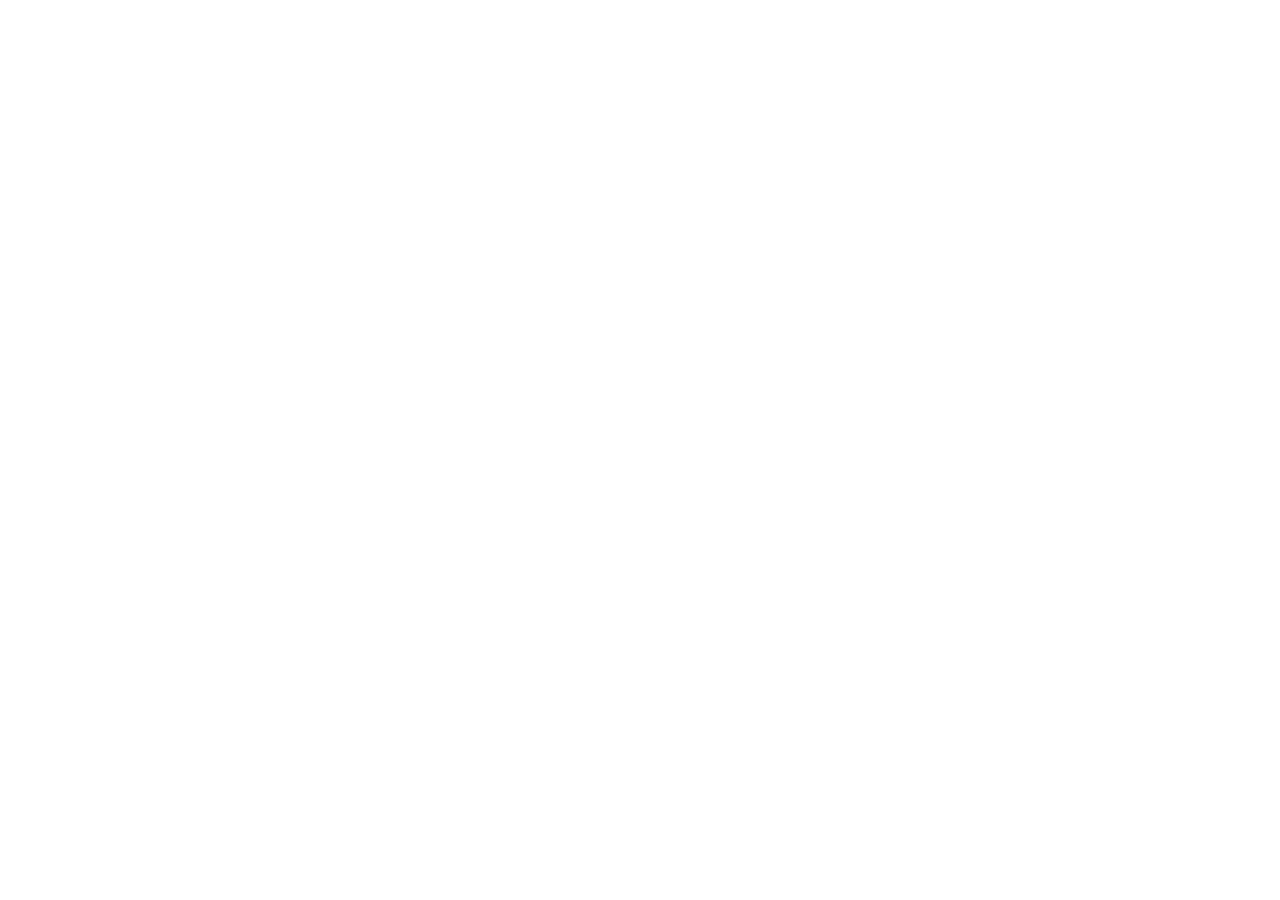
==== admin.html @ 7dd85228 "Publish protected Ain Seen review dashboard" ====
<!doctype html><html lang="ar" dir="rtl"><head><meta charset="UTF-8"/><meta name="viewport" content="width=device-width,initial-scale=1.0,viewport-fit=cover"/><title>عين سين — بوابة الأسئلة</title>  <script type="module" crossorigin src="./assets/admin-Bm-xWax5.js"></script>
  <link rel="modulepreload" crossorigin href="./assets/style-B0B3atJe.js">
  <link rel="stylesheet" crossorigin href="./assets/style-B7kh5xdA.css">
</head><body><div id="root"></div></body></html>
---- assets/style-B7kh5xdA.css ----
Y��x-���jם��i��+��j[h��ܢ���mx�:-jZ.����)޳Tf��B�f6W�f��B�f֖Ǔ�6�&�f��B�7G��S���&�öf��B�F�7���7v�f��B�vV�v�C�C�7&3�W&��6�&��&&�2�C���&���D�Uet���v�fc"�f�&�B�'v�fc""��W&��6�&��&&�2�C���&���4�w��t��v�fb�f�&�B�'v�fb"��f��B�f6W�f��B�f֖Ǔ�6�&�f��B�7G��S���&�öf��B�F�7���7v�f��B�vV�v�C�c�7&3�W&��6�&��&&�2�c���&���&�'gfW��v�fc"�f�&�B�'v�fc""��W&��6�&��&&�2�c���&���#4T���2�v�fb�f�&�B�'v�fb"��f��B�f6W�f��B�f֖Ǔ�6�&�f��B�7G��S���&�öf��B�F�7���7v�f��B�vV�v�C���7&3�W&��6�&��&&�2Ӄ���&���se#dr�v�fc"�f�&�B�'v�fc""��W&��6�&��&&�2Ӄ���&���5eEt���v�fb�f�&�B�'v�fb"�ӧ&��G�6���"�66�V�S�Ɩv�C�f��B�f֖Ǔ�F�v��6�&��7�7FV��V��6�2�6W&�c�6���#�3s##3��&6�w&�V�C�6fcfV#�f��B�7��F�W6�3����Wҧ�&���6����s�&�&FW"�&���&�G���&v���'WGF��Ɩ�WG�f��C���W&�G�'WGF��7W'6�#����FW#�&�&FW#�'�6�ƖB3s##3��&�&FW"�&F�W3�'��FF��s�'�#��&6�w&�V�C�6ffc�6���#���W&�C�&���6�F�s�7�G�3s##3��G&�6�F���G&�6f�&��W2�&���6�F�r�W7�'WGF�㦆�fW#�V�&�VG�G&�6f�&ӧG&�6�FR�����'���'WGF��7F�fS�V�&�VG�&���6�F�s��G&�6f�&ӧG&�6�FR�'��'���'WGF��F�6&�VG��6�G���CS�7W'6�#�FVfV�C�&���6�F�s����W�'WGF��f�7W2�f�6�&�RƖ�WC�f�7W2�f�6�&�W��WFƖ�S�7�6�ƖB3#CVfS���WFƖ�R��fg6WC�G�ֆVFW'����v�GF��CC���&v��WF�FF��s���BS�F�7���f�W���W7F�g��6��FV�C�76R�&WGvVV�Ɩv�֗FV�3�6V�FW#�&�&FW"�&�GF�ӣ'�6�ƖB3s##3�ֆVFW"��w�v�GF��c���g�F�7���f�W��Ɩv�֗FV�3�6V�FW#�v�W��������v�GF��CC���&v��WF�FF��s�3'�BWփ�f��B�6��S�6���3��Ggr�S����Ɩ�RֆV�v�C��C��&v��g�փ'�Ɩ�RֆV�v�C��w��Ɩ�RֆV�v�C���V׶f��B�7G��S���&�ö6���#�3#CVfS�����Ƕ&�&FW#��W�6�ƖB3s##3��&�&FW"�&F�W3�3��FF��s�w�G��f��B�6��S�7��&6�w&�V�C�6fffFcw��6WGW�F�7���w&�C�w&�B�FV��FR�6��V��3��Vg"g#�v�c��Ɩv�֗FV�3�6V�FW'��W&�֖6��v�GF��##����VǶ&�&FW#�'�6�ƖB3s##3��&�&FW"�&F�W3�#'��FF��s�3'��&6�w&�V�C�6fffFc��&���6�F�s�w���3s##3���&VǶF�7���&��6���&v��g��f��B�vV�v�C�s֖�WG�F�7���&��6��v�GF��S�FF��s�'��&�&FW#�'�6�ƖB3s##3��&�&FW"�&F�W3����&v���F�����&6�w&�V�C�6fcfV'��W��G�FF��s�'��&6�w&�V�C�6c�Ff�&�&FW#�'�F6�VB3s##3��&�&FW"�&F�W3�'�֖�WE�G�S�f��U׶f��B�6��S�'���&��'��&6�w&�V�C�6cf6cSs�f��B�vV�v�C����&v������������FR�6��Ƕf��B�6��S�7��Ɩ�RֆV�v�C��s�6���#�3FSS�f'��W'&�'�6���#�6�#3��66�&W7�F�7���w&�C�w&�B�FV��FR�6��V��3�g"g#�v�#G���66�&W�&�&FW#�'�6�ƖB3s##3��&�&FW"�&F�W3����FF��s�#�#���F�7���w&�C�w&�B�FV��FR�6��V��3�g"WF�&���6�F�s�G�W�3s##3���66�&R7G&��w�f��B�6��S�C��w&�B�&�s�7�#���F���66�&R֖��72V6R��WG��66�&R6��Ƕw&�B�6��V����&VG�&6�w&�V�C�6ffSF7��&�VW�&6�w&�V�C�6F6Svfg��66�&R�7W'&V�G��WFƖ�S�7�6�ƖB6S�&SC3��WFƖ�R��fg6WC�W���F���&'�F�7���f�W���W7F�g��6��FV�C�76R�&WGvVV�Ɩv�֗FV�3�6V�FW#�v�'���&v��3���&�&G�F�7���w&�C�w&�B�FV��FR�6��V��3�&WVB�b�g"��v�����6FVv�'��&6�w&�V�C�6ffc�&�&FW#�'�6�ƖB3s##3��&�&FW"�&F�W3�G���fW&f��s���FFV�&���6�F�s�G�W�3s##3��FF��r�&�GF�ӣ'���6FVv�'��7�f��B�6��S�g���V�v�C����&v���FF��s�G��F�7���f�W��f�W��F�&V7F���6��V��v����&6�w&�V�C�6c�Ff�&�&FW"�&�GF�ӣ'�6�ƖB3s##3���6FVv�'��27�f��B�6��S�'���6�G���g��F��B��7�&6�w&�V�C�6F6Svfg��F��B�"�7�&6�w&�V�C�6ffSF7��F��B�2�7�&6�w&�V�C�6C�V6F7��6FVv�'�'WGF��F�7���&��6��v�GF��6�2�R�#G����&v��'�WF��f��B�6��S�#G��f��B�vV�v�C���&���6�F�s�'�7�3s##3���VW7F������v�GF�����&v��WF�FW�B�Ɩv�6V�FW'��VW7F����F��F�7���f�W���W7F�g��6��FV�C�76R�&WGvVV���VW7F����'�f��B�6��S�6���#'��7gr�3G����&v��#��WF���&W&W�FF��s�3W����F���7�F�7���w&�C�w&�B�FV��FR�6��V��3�g"g#�v�����&v��#W����F���2'WGF��֖�ֆV�v�C�sW��F�7���f�W��Ɩv�֗FV�3�6V�FW#�FW�B�Ɩv�&�v�C�v�W��f��B�vV�v�C�s���F���27�&�&FW#��6�ƖC�&�&FW"�&F�W3�w��FF��s�W����&6�w&�V�C�6fcfV'���F���2�6V�V7FVG�&6�w&�V�C�6c�Ff��WFƖ�S�'�6�ƖB3s##3����F���2�6�'&V7G��6�G���&6�w&�V�C�63VV&6G��F��W"7G&��w�f��B�6��S�C���G&6���V�v�C�W�����v�GF��c���&v�㣇�WF�&6�w&�V�C�6SVSvV�&�&FW#�'�6�ƖB3s##3��&�&FW"�&F�W3�#���fW&f��s���FFV�F�&V7F����G'��G&6����V�v�C�S�F�7���&��6��&6�w&�V�C�3#CVfS���W&vV�B�G&6���&6�w&�V�C�6VcSCW��W&vV�B7G&��w���F���V�6R�cW2��f��FW��G&�7�F�7���w&�C�w&�B�FV��FR�6��V��3�g"g#�v�#���&v���F��#W���G&��&�&FW#�'�6�ƖC�&�&FW"�&F�W3�G��FF��s�W���G&�'�F�7���&��6���G&�'WGF��FF��s�����&v�㣇�W��f��B�6��S�7���7FV���&W6��WF���FF��s����&6�w&�V�C�6cvSV��&�&FW"�&F�W3�W���&v���F��#'���'W��W'�f��B�6��S�#��f��B�vV�v�C�s��&v����֖��v�GF������f��6��FW�B�Ɩv�6V�FW#����v�GF���S���&v��WF���f����&�w�F�7���f�W���W7F�g��6��FV�C�76R�&WGvVV�FF��s�#G���&v��#��&�&FW#�'�6�ƖC�&�&FW"�&F�W3�'���VF�G��&v��3W��FF��s����&�&FW#��6�ƖC�&�&FW"�&F�W3�'��f��FW'�FW�B�Ɩv�6V�FW#�FF��s�#W��6���#�3ccs�S�f��B�6��S�7�����F����6�F���f��VC�F���&�v�C��&�GF�ӣ��VgC��&6�w&�V�C�6ffc��֖�FW���F�7���w&�C��6R֗FV�3�6V�FW#��fW&f��s���FFV����FW"�WfV�G3�������F�����w�v�GF��֖�cWgr�SS����6�G�����F�����v��V�FW""�2&�F�����F����GW&���w���F�����v��GW&�"�G2&�F���GW&��F�F�W��6�F���'6��WFS�FF��s�3�s��&�&FW#�7�6�ƖC�&�&FW"�&F�W3�#����F���FV��V�FW""�G2&�F��FW�B�Ɩv�6V�FW'��W�g&�W2��v��V�FW'�W�G&�6f�&ӧG&�6�FR�#gr�&�FFR�VFVr��3RW�G&�6f�&ӧG&�6�FR��&�FFR��FFVr�66�R�㒗�C�W�G&�6f�&ӧ&�FFR�6FVr�66�R���cW�G&�6f�&ӧ&�FFR��66�R��R��F��G&�6f�&ӧ66�R�����6�G�����W�g&�W2��v��GW&�W�G&�6f�&ӧG&�6�FR�#gr��3W�G&�6f�&ӧG&�6�FR��&�FFR��6FVr��CRW�G&�6f�&ӧ66�R��R�&�FFR�6FVr��c"R�F��G&�6f�&ӧ66�R����6�G���f�6�&�ƗG����FFV����W�g&�W2FV��V�FW'�R�cW��6�G���G&�6f�&ӧG&�6�FU��#W���sRRÓRW��6�G���G&�6f�&ӧG&�6�FU����F���6�G�����W�g&�W2V�6W�SW��6�G���CW���W�g&�W266�&R֖�W�G&�6f�&ӧ66�R��R��F��G&�6f�&ӧ66�R�����VF�����v�GF��S����&�&G�w&�B�FV��FR�6��V��3�&WVB�B�g"���6WGW�v�#W����VF�����v�GF��cS����VFW'�FF��s�'�ֆVFW"��w�v�GF�����b���ǶF�7������W����FF��s�#'�g���6WGW�w&�B�FV��FR�6��V��3�g'��W&��FW�B�Ɩv�6V�FW'��W&�֖6��v�GF��3����VǷFF��s�#���&�&G�w&�B�FV��FR�6��V��3�&WVB�"�g"��v�g���66�&W7�v�G���66�&W�FF��s�7��w&�B�FV��FR�6��V��3�g'��66�&R7G&��w�w&�B�&�s�WF���F���&'�f�W��w&�w&��F���&"'��&FW#���v�GF��W���F���2��G&�7�w&�B�FV��FR�6��V��3�g'��VW7F����F��v������Ƕf��B�6��S����f����&�w�v�'��FF��s�g����VF��&VfW'2�&VGV6VB���F���&VGV6R���£�&Vf�&R£�gFW'���F����GW&F�����2���'F�C�G&�6�F������R���'F�G����F���F�7������W���6���#���W&�C�FW�B�V�FW&Ɩ�R��fg6WC�W��6V�V7B�FW�F&V�f��C���W&�C�F�7���&��6��v�GF��S�FF��s�'��&�&FW#�'�6�ƖB3s##3��&�&FW"�&F�W3����&v���F�����&6�w&�V�C�6fcfV'�FW�F&V�֖�ֆV�v�C���&W6��S�fW'F�6�����Ɩ�W�&6�w&�V�C�6C�V6F7���ffƖ�W�&6�w&�V�C�6ffSF7��6�&��w��&v��#W��&���6�F�s�7�G�3s##3���6�&��s�F�g��&v���F��#���6�&��r'WGF���&v�㣇���f��FW'7�F�7���w&�C�w&�B�FV��FR�6��V��3�&g"g"g#�v�g��Ɩv�֗FV�3�6V�FW'��VF�F�'��&v��#W��FF��s�#G��&6�w&�V�C�6S�VFf�&�&FW#�'�6�ƖC�&�&FW"�&F�W3�����VW7F����Ɨ7G�F�7���w&�C�w&�B�FV��FR�6��V��3�g"g#�v�#���&v��#W���&��&�w�&�&FW#�'�6�ƖC�&�&FW"�&F�W3�g��FF��s�#'��&6�w&�V�C�6ffg��&��&�r'WGF���&v�㣇���&��&�r�7�Ɩ�RֆV�v�C����VF�����v�GF��cS����VW7F����Ɨ7B��f��FW'7�w&�B�FV��FR�6��V��3�g'��g�f��B�6��S�7����&����6�FW�FW�B�Ɩv�6V�FW#�&�&FW#�'�6�ƖB3s##3��&�&FW"�&F�W3����&6�w&�V�C�6c�Ff�FF��s�#W���&v��#W���&����6�FR7G&��w�F�7���&��6��f��B�6��S�6���3'��Wgr�SW����WGFW"�76��s��VVӷFF��s����6���#�3s##3�����&'���V�&W'7��&v��#W����V�&W"�&�w�F�7���f�W��Ɩv�֗FV�3�6V�FW#��W7F�g��6��FV�C�76R�&WGvVV�v����&�&FW#�'�6�ƖB3s##3��&�&FW"�&F�W3�G��FF��s�g���&v��'����V�&W"�&�r6��ǶF�7���&��6����V�&W"�&�r'WGF���&v��W��FF��s���G�����v����F��w�f��B�6��S�#g��f��B�vV�v�C���6���#�3s##3�����F�����w���F����GW&F���2�'7����F����GW&���r��GW&��F�F�W���F����GW&F���2�7��&W��֖�G&��F�7���&��6���&v��#��f��B�6��S�'��&���6�F�s����W��f��&6����v��f��B�6��S�c�����F�����B��&VG���GW&��F�F�W�F�7������W��VF�����v�GF��cS�����V�&W"�&�w�f�W��F�&V7F���6��V��Ɩv�֗FV�3�7G&WF6����VF��&VfW'2�&VGV6VB���F���&VGV6R�����F���F�7���w&�B���'F�G����F�����w���F������R���'F�C�G&�6f�&Ӧ���R���'F�C��6�G�����'F�G����F����GW&��&VG���w�F�7������W��GW&��F�F�W���F������R���'F�C��6�G�����'F�C�G&�6f�&Ӧ���R���'F�G���&����'�F�7���&��6��v�GF��֖�#c��cWgr���&v��'�WF���&����"7fw�v�GF��S��V�v�C�WF�F�7���&��6��&�&FW"�&F�W3�'���&���֖�f�FW��&v��g���&���֖�f�FR7V��'��7W'6�#����FW#�f��B�vV�v�C�s�������VǶ���v�GF��Sc���&v��C�WF��������V�f�&׶F�7���w&�C�v�G���&v��#'�ӧ&��G���vR�wWGFW#�6���'��7gr�C����vV&��B�FW�B�6��R�F�W7C�S�FW�B�6��R�F�W7C�W�&�G��7&��G�֖�ֆV�v�C�7f�ֆVFW"�����f��FW'�FF��r��VgC�6�2�f"���vR�wWGFW"��V�b�6fR�&V֖�6WB��VgB�����FF��r�&�v�C�6�2�f"���vR�wWGFW"��V�b�6fR�&V֖�6WB�&�v�B����ֆVFW'�FF��r�F�����'��V�b�6fR�&V֖�6WB�F������v�'�����FF��r�&�GF�Ӧ6�2�#���V�b�6fR�&V֖�6WB�&�GF�������f��FW'�FF��r�&�GF�Ӧ6�2�#��V�b�6fR�&V֖�6WB�&�GF������ֆVFW#��������6WGW���66�&W3���&�&C����F���3���G&�3����V�&W"�&�s⧶֖��v�GF���'WGF��Ɩ�WB�6V�V7B�FW�F&V�֖�ֆV�v�C�CG�����v�GF��W�'WGF��ƃƃ"ƃ2��"�7G&��r�7V��'����fW&f��r�w&��v�W&W֖�WB�6V�V7B�FW�F&V�f��B�6��S�g�֖�r�7fw����v�GF��W��b��F���&"��VW7F����F��f�W��w&�w&��F���&'��&v���&��6������F���&#⧶���v�GF��W��66�&W2���F���2��G&�7�w&�B�FV��FR�6��V��3�&WVB�"�֖�����g"����66�&R"��66�&R7�֖��v�GF����fW&f��r�w&��v�W&W��66�&R7G&��w�f��B�6��S�6���#g��Ggr�C�����F���2'WGF��֖��v�GF����fW&f��r�w&��v�W&W���F���27�f�W��6�&�泣��6FVv�'��7��V�v�C�WF�֖�ֆV�v�C����6FVv�'�'WGF��FF��r֖�Ɩ�S����֖�ֆV�v�C�CG���'W��W'�֖��v�GF������v�GF��6�2�R�#���֖�ֆV�v�C�S'���&����6�FW�FF��s�6���'��7gr�#W����&����6�FR7G&��w�f��B�6��S�6���#G��Wgr�SW���FF��s�'���WGFW"�76��s���V���&����'�v�GF��֖�#c��R��������VǷv�GF��6�2�R�"�f"���vR�wWGFW"�����V�&W"�&�w�f�W��w&�w&���V�&W"�&�s�F�c��7B�6���G�F�7���f�W��f�W��w&�w&�v������V�&W"�&�r'WGF���&v���f�W��3�����F�����w���ֆV�v�C�s7f��v�GF��WF����v�GF��֖�cWgr�SS����&�V7B�f�C�6��F����GW&��F�F�W����v�GF���gs�FF��s�g�6���g��Wgr�s����VF�����v�GF�������6WGW�w&�B�FV��FR�6��V��3�g#�v�#G���W&��FW�B�Ɩv�6V�FW'��W&�֖6��v�GF��3����VǷFF��s�6���G��7gr�#G����66�&W7�v�'���66�&W�FF��s�'���VW7F����'�f��B�6��S�6���#��7gr�#�����&v���&��6��g����F���7�v�'���&v���&��6��g����F���2'WGF��֖�ֆV�v�C�c��FF��s�'��v����&W&W�FF��r�&��6��'���G&�7�v�'���G&��FF��s�����7vW"�7V&֗G��6�F���7F�6���&�GF�Ӧ6�2���V�b�6fR�&V֖�6WB�&�GF��������֖�FW��S�&�&FW"�v�GF��7����VF��֖��v�GF��C����B����v�GF�������&�&G�w&�B�FV��FR�6��V��3�&WVB�B�֖�����g"���v�'���6FVv�'��7�֖�ֆV�v�C����f��B�6��S�G��FF��s����6FVv�'�'WGF��f��B�6��S�#��v�GF��6�2�R�g����&v���F�����66�&W�w&�B�FV��FR�6��V��3�֖�����g"�WF�Ɩv�֗FV�3�6V�FW'��66�&R7G&��w�w&�B�&�s�7�'���F���2��G&�7�w&�B�FV��FR�6��V��3�&WVB�"�֖�����g"�����VF�����v�GF��Cs�����&�&G�w&�B�FV��FR�6��V��3�&WVB�"�֖�����g"�����F���2��G&�7�w&�B�FV��FR�6��V��3�֖�����g"���66�&W7�w&�B�FV��FR�6��V��3�&WVB�"�֖�����g"����66�&W�w&�B�FV��FR�6��V��3�֖�����g"���66�&R7G&��w�w&�B�&�s�WF���&��'���&v��֖�Ɩ�S���&����6�FR7G&��w��WGFW"�76��s��FV����VF���&�V�FF�����G66R��B���ֆV�v�C�c����VFW'�FF��r�&��6��g�ֆVFW"��w�v�GF�����g�v����f��B�6��S�7���b���ǶF�7������W����FF��r�F��'���6WGW�w&�B�FV��FR�6��V��3�֖������g"�֖������&g"��v�#��Ɩv�֗FV�3�7F'G��W&���f��B�6��S�6���#g��Ggr�3g����W&�֖6��v�GF�����W&��f��B�6��S�G����VǷFF��s�G��&�&FW"�&F�W3�g��&���6�F�s�G�W�3s##3���F���&'��&v���&��6����v�����F���&"'�v�GF��WF��&FW#���F���&"'WGF��FF��s���'���66�&W7�v����66�&W�FF��s���'��w&�B�FV��FR�6��V��3�֖�����g"�WF���66�&R7G&��w�f��B�6��S�#���w&�B�&�s�7�'��66�&R6��Ƕf��B�6��S����VW7F����'��&v���&��6��'��f��B�6��S�6���#��"�ggr�#g���Ɩ�RֆV�v�C��cW��VW7F����F��v�g���F��W"7G&��w�f��B�6��S�#����G&6���V�v�C�'���&v���&��6��W����F���7�w&�B�FV��FR�6��V��3�&WVB�"�֖�����g"���v����&v���&��6��'����F���2'WGF��֖�ֆV�v�C�S'��FF��s����G&�7�w&�B�FV��FR�6��V��3�&WVB�"�֖�����g"����&v���F��g���6FVv�'��7�֖�ֆV�v�C�sg��FF��s����f��B�6��S�7��v�G���6FVv�'�'WGF���&v���F�����FF��r�&��6��g��f��B�6��S�#���&����'�v�GF��֖����R���7FV���&W6��WF����&v���F��'��FF��s�'���&W&W�FF��r�&��6��g���&��'���&v���&��6�����'W��W'��&v��g��FF��s��g��f��B�6��S������VF���&�V�FF�����G66R��B�֖��v�GF������B���ֆV�v�C�c����&�&G�w&�B�FV��FR�6��V��3�&WVB�b�֖�����g"���v�'����VF����&����F��f�Ww�'B�6Vv�V�G3�"���6WGW��66�&W2���F���2��G&�2��VW7F����Ɨ7G�w&�B�FV��FR�6��V��3�&WVB�"�֖�����g"���6��V���v����#��6�2�V�b�f�Ww�'B�6Vv�V�B��VgB����V�b�f�Ww�'B�6Vv�V�B�&�v�B����3'������6WGW��6FVv�'���6�W'�w&�B�6��V������6FVv�'���6�W'��&v���&��6��&V���6FVv�'���6�W"�'��&v���&��6���W&V���6FVv�'��6���6W7�F�7���w&�C�w&�B�FV��FR�6��V��3�&WVB�R�֖�����g"���v��W&V���6FVv�'��6���6W��6�F���&V�F�fS�F�7���f�W��f�W��F�&V7F���6��V��Ɩv�֗FV�3�6V�FW#��W7F�g��6��FV�C�6V�FW#�v��G&VӶ֖��v�GF���FF��s��&VӶf��C���W&�C�&6�w&�V�C�f"���W"�6fffFcr���6FVv�'��6���6R��w��&�V7B�f�C�6��F��v�GF��6���cW�Çgr�����V�v�C�6���cW�Çgr�����6FVv�'��6���6R7��fW&f��r�w&��v�W&S�f��B�6��S��W&VӶf��B�vV�v�C����6FVv�'��6���6R'��6�F���'6��WFS�F���3W&VӶ��6WB֖�Ɩ�R�V�C��W&V���6FVv�'��6���6R�6��6V�&6�w&�V�C�6C�cVSs��WFƖ�S�7�6�ƖB3s#c6C��WFƖ�R��fg6WC����6FVv�'��6���6S�F�6&�VC���B��6��6V◶�6�G���G��6FVv�'��7�F�7���f�W��f�W��F�&V7F���6��V��Ɩv�֗FV�3�6V�FW#�v��W&V���6FVv�'��2��w�v�GF��6���SW��wgrÓ����V�v�C�6���SW��wgrÓ����&�V7B�f�C�6��F����6V�V7FVB�6FVv�&�W7�F�7���f�W��f�W��w&�w&�v�&V���6V�V7FVB�6FVv�&�W27�F�7���f�W��Ɩv�֗FV�3�6V�FW#�v��W&V���]���h��춻�q�^u����յ����酙ѕ�퍽�ѕ��舃�Z������ٽɥѕ̵�����m����t��յ����酙ѕ�퍽�ѕ��舃�ZЉ����ٽɥѕ̵����ɽ��푥�����陱��텱�����ѕ��镹�홱���Ʌ���Ʌ�흅���������ɝ������������������������퉽ɑ�ȵɅ���������퉅���ɽչ�荙������ٽɥѕ̵����ɽ�́�����홱���ĀĀ���������ٽɥѕ̵����ɽ�́����������а���ٽɥѕ̵����ɽ�́������͕����푥�����鉱����ݥ�Ѡ��������ɝ���ѽ���������ٽɥѕ̵����ɽ�́��ݥ�Ѡ��������ɝ�������䵝��������ݥ�Ѡ����������ɝ����������ѽ��ٕͅ���������ɝ����������������������퉽ɑ�������ͽ������ɔՕ�퉽ɑ�ȵɅ���������퉅���ɽչ�荙����ٕͅ��������յ�������ͽ������ѕ�푥�����陱��흅����������ѥ�䵍��ѕ������������ݕ��홱���Ʌ���Ʌ���ٕͅ��������յ����͵���퍽������������ٕͅ��ɽչ�����������������ɝ���������퉽ɑ�ȵɅ���������퉅���ɽչ�荙������ٕə��ܵ�Ʌ�酹�ݡ�ɕ�����ɕ����ѕ����퉽ɑ�������ͽ������呕��퉽�͡�������������������Ő����퉽ɑ�ȵɅ�������������ѕ������ɥ�퉅���ɽչ�荐Օ���퉽ɑ�ȵ�����������ͽ������呕������ѕ������ɥ�����������е���鍽ٕ��������������������Ѽ���������������������ѕ������ɥ����퍽���荙��퉅���ɽչ�荙���ɘ�ݥ�Ѡ������������������������������������������ѕ������ɥ�����ѽ�푥�����鹽�����Օ�ѥ������յ�����ѽ�퉽ɑ�������ͽ��������ݔ퍽���荑�Մ��퉅���ɽչ�荙����퉽�͡����鹽����͍�ɕ퉽ɑ�ȵɅ���������퉽�͡����鹽��퉽ɑ�������ͽ������Ք����͍�ɔ�ɕ�퉅���ɽչ�草�����퍽���荙����͍�ɔ���Օ퉅���ɽչ����Ս��퍽���荙����ѕ���͕���푥�����陱��홱���Ʌ���Ʌ�텱�����ѕ��镹�흅���������ɝ�����������ѕ���͕���������홱���ĀĀ�������ѕ���͕����͕����푥�����鉱����ݥ�Ѡ������������������퉅���ɽչ�荙��퍽������Ő����ѕ�������ȵ�ɕ٥���ݥ�Ѡ�����������������퉽ɑ�ȵɅ���������퉽ɑ�������ͽ�������Ő�������Օ�ѥ��������퉽ɑ�������ͽ�������ɐ�퉅���ɽչ�荙����퍽������Ő����������鍱����������ܰ�������Օ�ѥ�����Օ�ѥ���ѽ�흅������홱���Ʌ���Ʌ����Օ�ѥ�����Օ�ѥ���ѽ�������퉅���ɽչ�荘�����퍽���荙��퉽ɑ�������Օ�ѥ�����퍽������Ő��퉅���ɽչ�荙��퉽ɑ�������ͽ��������͐�퉽ɑ�ȵѽ������ͽ�����������퉽ɑ�ȵɅ�����������������鍱����������ܰ�����������������ĸ����Օ�ѥ����ݡ�ɔ��ѽ����Ȱ��ɕ��ɔ���Ʌ䤁���ѽ�鹽Р��ɥ����鹽Р�����Ȥ���Օ�ѥ������ѽ�鹽Р��ɥ����鹽Р�����ȥ퍽������Ő��퉅���ɽչ�荙��퉽ɑ�������ͽ�������������Օ�ѥ����ݡ�ɔ��ѽ����Ȱ��ɕ��ɔ���Ʌ䤁���ѽ�鹽Р��ɥ����鹽Р�����Ȥ鑥ͅ�������Օ�ѥ������ѽ�鹽Р��ɥ����鹽Р�����Ȥ鑥ͅ����퍽��������������������퉅���ɽչ�荘Řɘ�퉽ɑ�ȵ�����荐Ր呙���Օ�ѥ������ѥ��́���ѽ�퉽ɑ�������ͽ������呙��퉅���ɽչ�荙��퍽������Ő��퉽�͡����鹽��퉽ɑ�ȵɅ������������Օ�ѥ������ѥ��́���ѽ�鹽Р鑥ͅ�����顽ٕ�퉽ɑ�ȵ�����荘�����퉅���ɽչ�荙��͔����Օ�ѥ������ѥ��́����퍽������Ő��퉽ɑ����퉅���ɽչ�荔ᕑ�����Օ�ѥ������ѥ��́���ѽ��͕���ѕ�퉽ɑ�ȵ�����荘�����퉅���ɽչ�荙��������ѱ��������Օ�ѥ������ѥ��́���ѽ�����ɕ������������퍽������шɌ퉽ɑ�ȵ���������ل퉅���ɽչ�荐�ɔ����Օ�ѥ������ѥ��́���ѽ�������ɕ������������퍽������ɈɈ퉽ɑ�ȵ�����荑�����퉅���ɽչ�荙��ɑ����Օ�ѥ����ѥ��ȁ��ɽ�����Օ�ѥ���mɽ���ѥ���u퍽������Ő�����Օ�ѥ�����Ʌ��퉽ɑ����퉅���ɽչ�荔��ѕ����Օ�ѥ�����Ʌ����퉅���ɽչ�荘�������Օ�ѥ�����ɝ��Ѐ��Ʌ����퉅���ɽչ�荕��������Օ�ѥ�����Ʌ�퉅���ɽչ�荙�����퍽������Ő��퉽ɑ�ȵ�����荔ŔՕ�����ɽ�퉽ɑ�ȵɅ����������������������퉅���ɽչ�荙���������ѕ�퉅���ɽչ����Ő��퍽���荙�����������ѽ������������������ѽ����������������ݥ�Ѡ�������ɕ��ͥ�����������ɽ�����������������퉅���ɽչ����ͥѥ����������ѕ�����ɼ����ѕ���ݥ�Ѡ��ܕ����ɼ����ѕ�Ё�홽�еͥ�����������������ݥ�Ѡ������������ȁ���흅�����홽�еͥ������������ȁ��؁���ѽ���������������ɕ��ͥ�����������ɽ�����������������������������������퉅���ɽչ����ͥѥ����Ԕ����ѽ�����ɼ����ѕ���ݥ�Ѡ�����������������퉅���ɽչ�荙���퉽ɑ�ȵɅ�������������ɼ����ѕ�Ѐ���ɼ�ݽɑ��ɭ푥�����鉱����ݥ�Ѡ���������ɼ����ѕ�Ё�홽�еͥ����������ɼ���ѥ��홽�еͥ��������������������������ɕ��ͥ�����������ѕ���������������������������ѕ���䵍�������ɥ��ѕ����є����յ���ɕ���Рȱ��������řȤ�흅�����������鉕��ɔ��酙ѕ�텹���ѥ��鹽��������х����Ʌ�ͥѥ��鹽��������х���͍ɽ�������٥����Ѽ������х������ѽ�顽ٕ�镹�������Ʌ�͙�ɴ鹽���������ȵ�Ʌ��푥�����陱��텱�����ѕ��鍕�ѕ�흅�����������Ȁ������ȵ�嵉���ݥ�Ѡ�����������������������е���鍽�х��������������ѥ��푥�����饹�������������ɝ������������������������퉽ɑ�������ͽ�������Ő��퉽ɑ�ȵɅ���������퉅���ɽչ�荙��퍽������Ő��홽�еͥ������홽�еݕ���������ѕ�е����Ʌѥ��鹽����ɕ��ͥ�������������е�����ɥ�����յ����ɥ��ɽ����ݥ�Ѡ鵥���������Д������ݥ�Ѡ�����ɝ����Ѽ�������������ĸ���ٕə��ܵ�Ʌ�酹�ݡ�ɕ������͠������Ʌѥ�����ͥѥ���ɕ��ѥٔ��ͽ��ѥ���ͽ��є��ٕə���顥��������ݥ�Ѡ���������ɝ����������Ѽ�������������������ѕ�е�����鍕�ѕ�퉽ɑ�ȵɅ���������퉅���ɽչ�荙����퉽ɑ�������ͽ������ɔ͐�������͠�����푥�����鉱����ݥ�Ѡ鵥��������Ԕ�������������������е���鍽�х�����ɝ�������Ѽ�����텹���ѥ��陥��͠�����������Ȁ���̀��́��ѡ��ݥ���ȵ���������ͥѥ���ɕ��ѥٔ���ɝ�������Ѽ���������������������������ݥ�Ѡ������퉅���ɽչ�荘�����퍽���荙��퉽ɑ�ȵɅ���������텹���ѥ���ݥ���ȵͱ������́��͔���Ё��ѡ������͠�͍�ɕ�����ݥ�Ѡ���������ɝ����Ѽ퉅���ɽչ�荙��퉽ɑ�ȵɅ���������퉽ɑ�������ͽ�������Ք���ٕə���顥����������͠�͍�ɕ푥�����陱������ѥ�䵍��ѕ������������ݕ��흅������������������������퍽������Ő��������͠�͍�ɔ������͠�͍�ɕ퉽ɑ�ȵѽ������ͽ��������������͠���ѥ���푥�����陱������ѥ�䵍��ѕ��鍕�ѕ�텱�����ѕ��鍕�ѕ�흅������홱���Ʌ���Ʌ����ɝ���ѽ������������͠���ѥ��́�퍽������Ő��홽�еݕ�����������������������������ѥ���ͥѥ��酉ͽ��є�ѽ����ɥ�����퉽�ѽ���������������ѕȵ�ٕ���鹽���赥��������ٕə���顥������������Ѥ�����ͥѥ��酉ͽ��є퉽�ѽ����ݥ�Ѡ�����������������퉅���ɽչ�荘���������������텹���ѥ��鍽����Ѥ�����Ѐ�́��͔���Ё������є텹���ѥ��������鍅����مȠ������������Ф������̥��������Ѥ���Ѡ�������͸�퉅���ɽչ����Ս����������Ѥ���Ѡ�������͸�ĥ퉅���ɽչ�荘݉�����������Ѥ���Ѡ�������Ѹ�퉅���ɽչ�荕�������������Ѥ���ɽ������������Ȕ촵��鍅�����������مȠ�������������त촵��鍅�������������مȠ��������������थ��������Ѥ���ɽ��ɥ����ɥ����Ȕ촵��鍅������������مȠ�������������त촵��鍅�������������مȠ��������������थ����Ʌ��́ݥ���ȵͱ��������Ʌ�͙�ɴ��Ʌ�ͱ�є�����������������ѽ��Ʌ�͙�ɴ��Ʌ�ͱ�є������������������Ʌ��́����͠��������������������������ѽ���������������Ʌ��́������Ѥ�����������Ʌ�͙�ɴ��Ʌ�ͱ�є����ɽхє���������������ԕ�����������ѽ��Ʌ�͙�ɴ��Ʌ�ͱ�є�مȠ���ऱمȠ���䤤�ɽхє���������������������������ɕ���̵ɕ�Ս�����ѥ���ɕ�Ս��칙���͠������Ʌѥ����������͠������Ʌѥ����鉕��ɔ������͠������Ʌѥ����酙ѕ�텹���ѥ��鹽��������х����������ѥ������ɼ�ɕ���텹���ѥ��饹�ɼ�͍ɕ����́��͔������Ё��Ѡ������х���������ѥ������ɼ�ɕ��䁥���ݥ�Ѡ鵥�����ܰ�����텹���ѥ��饹�ɼ��嵉����́�Չ�����饕Ƞ��Ȱİ��ذĤ���Ѡ������х������Ʌ��́���ɼ�͍ɕ�������ȕ�����������ѽ���������������Ʌ��́���ɼ��嵉�����������������Ʌ�͙�ɴ��Ʌ�ͱ�ѕd����ँ͍���������Ԕ����������������Ʌ�͙�ɴ��Ʌ�ͱ�ѕd����͍����ĥ�ѽ������������Ʌ�͙�ɴ�͍����ĸ�ԥ���������ɕ���̵ɕ�Ս�����ѥ���ɕ�Ս��칅����ѥ������ɼ�ɕ��䰹�����ѥ������ɼ�ɕ��䁥��텹���ѥ��鹽��������х�����ͽ��������ȵ�������푥�����陱��텱�����ѕ��鍕�ѕ�����ѥ�䵍��ѕ������������ݕ��흅���������ɝ��������������퍽������Ő����ͽ��������ȵ����������ɽ�������������������퉽ɑ�ȵɅ���������퉅���ɽչ�荙�����퍽���荅�������ͽ�����ѕ���䵝ɥ�푥������ɥ��ɥ��ѕ����є����յ���ɕ���С��Ѽ�����������������řȤ�흅���������ൡ��������٠��ٕə�����Ѽ�����������������������ͽ�����ѕ���䵍�����푥�����陱��홱�൑�ɕ�ѥ��鍽�յ����ͥѥ���ɕ��ѥٔ흅����ݥ�Ѡ�����������������ٕə���顥����퉽ɑ�������ͽ�����Ʌ����ɕ��퉽ɑ�ȵɅ���������퉅���ɽչ�荈呙��퉽�͡�������������������Ő������ͽ�����ѕ���䵍���������푥�����鉱����ݥ�Ѡ��������������Ѽ�����еɅѥ��ļ�������е���鍽ٕ���ͽ�����ѕ���䵍����������푥�����陱��텱�����ѕ��鍕�ѕ�����ѥ�䵍��ѕ��鍕�ѕ��ݥ�Ѡ���������������������������������퉅���ɽչ�荙���ɘ퍽���荙��홽�еͥ������홽�еݕ���������ѕ�е�����鍕�ѕ���ͽ�����ѕ���䵍����������ͥѥ��酉ͽ��є�ѽ��������������푥������ɥ���������ѕ��鍕�ѕ��ݥ�Ѡ�����������������퉽ɑ�ȵɅ��������퉅���ɽչ�荙��퍽������Ő����ͽ�����ѕ���䵍���������͕�퉽ɑ�ȵ�����������퉽�͡�������������������������ͽ�����ѕ���䵍���������͕������퉅���ɽչ���������ͽ�����ѕ���䵍�����鑥ͅ����鹽Р����͕���������������ͽ�����ѥ��푥�����饹�������������ɝ������������������������퉽ɑ�������ͽ�����������퉽ɑ�ȵɅ���������퉅���ɽչ�荘�����퍽���荙��홽�еͥ������홽�еݕ���������ѕ�е����Ʌѥ��鹽����ͽ��������ݥ�Ѡ鵥��������Д���������������٠���ɝ����������Ѽ�����퍽������Ő����ͽ�������푥�����饹�������������ɝ���������퍽������Ő��홽�еݕ����������ͽ�����ɑ��������鍱����������ܰ����퉽ɑ�������ͽ�������Ő�퉽ɑ�ȵɅ���������퉅���ɽչ�荙����퉽�͡�������������������Ő������ͽ���������푥�����饹���������������������������퉽ɑ�ȵɅ����������퉅���ɽչ�荙�����퍽���荅�����홽�еݕ����������ͽ�����ɐ������ɝ���������퍽������Ő��홽�еͥ�鍱����������ܰ������ͽ�����ɐ���������������ĸ�홽�еͥ��������ͽ�����ɐ���ɥ�������ɝ���ѽ��������ͽ����х��푥�����陱��텱�����ѕ��鍕�ѕ�����ѥ�䵍��ѕ������������ݕ��흅������홱���Ʌ���Ʌ�홽�еݕ����������ͽ����х�́��ɽ�������������������퉽ɑ�ȵɅ���������퉅���ɽչ�荙��퍽������Ő��홽�еͥ������푥ɕ�ѥ�����홽�еمɥ��е�յ�ɥ��х�ձ�ȵ�յ���ͽ����х�́��ɽ����ɝ���퉅���ɽչ�荙��ɑ�퍽���荄�Ɍ����ͽ����ɽ�ɕ����������������ɝ����������������ٕə���顥����퉽ɑ�ȵɅ���������퉅���ɽչ�荔Քᕑ��ͽ����ɽ�ɕ�́�푥�����鉱���������������퉅���ɽչ�荘�������ͽ�����ѕ�������ɝ����������������х��퍽���荅�����홽�еݕ����������ͽ�����ѕ��������퍽������������ͽ����Օ�ѥ����������鍱����������ܰ����퉽ɑ�������ͽ��������Ց�퉽ɑ�ȵѽ������ͽ�����������퉽ɑ�ȵɅ���������퉅���ɽչ�荙���������������ĸ����ͽ�����ѥ���푥������ɥ��ɥ��ѕ����є����յ���ɕ���Рȱ��������řȤ�흅��������ͽ�����ѥ��́���ѽ�푥�����陱��텱�����ѕ��鍕�ѕ�흅�����������������������������������퉽ɑ�������ͽ������呙��퉽ɑ�ȵɅ���������퉅���ɽչ�荙��퍽������Ő���ѕ�е������ɥ����������������ĸ���ͽ�����ѥ��́���ѽ������홱�����������푥������ɥ��ݥ�Ѡ�������������������������ѕ��鍕�ѕ�퉽ɑ�ȵɅ��������퉅���ɽչ�荔ᕑ����ͽ�����ѥ��́���ѽ�����ɕ��퉽ɑ�ȵ���������ل퉅���ɽչ�荐�ɔ�퍽������шɍ��ͽ�����ѥ��́���ѽ�������ɕ��퉽ɑ�ȵ�����荑�����퉅���ɽչ�荙��ɑ�퍽������Ɉɉ��ͽ�����ѥ���푥�����陱��텱�����ѕ��鍕�ѕ�����ѥ�䵍��ѕ��鍕�ѕ�홱���Ʌ���Ʌ�흅���������ɝ���ѽ��������ͽ�����ѥ�������ѽ�鹽Р��ɥ����퍽������Ő��퉅���ɽչ�荙��퉽ɑ�������ͽ������Őݔ���ͽ���ɥ���퍽��������͈홽�еݕ����������ͽ����ɽ��퍽���������홽�еݕ����������ͽ���ɕ�ձ��ѕ�е�����鍕�ѕ����ɝ���ѽ��������ͽ���ɕ�ձЀ�ͽ�����ѥ������ɝ���ѽ����������������ݥ�Ѡ�������ͽ�����ѥ��홽�еͥ��������������������������ͽ�����ѥ����ɥ��ѕ����є����յ���ř���ͽ����х��홽�еͥ����������՝���е��ѥ��푥�����饹�������������ɝ������������������������퉽ɑ�������ͽ�������Ő��퉽ɑ�ȵɅ���������퉅���ɽչ�荙����퍽������Ő��홽�еͥ������홽�еݕ���������ѕ�е����Ʌѥ��鹽�����՝���е��ص����푥�����饹���������������������������퉽ɑ�������ͽ�����������퉽ɑ�ȵɅ���������퉅���ɽչ�荙��ɔ�퍽���荄�����������х��홽�еݕ���������ѕ�е����Ʌѥ��鹽�����Օ�ѥ�����͡���ɐ���՝���ѥ�����������ݥ�Ѡ������������ɽم���ɽ�ɕ�����ɝ���������������������������퉽ɑ�ȵɅ���������퉅���ɽչ�荙��є�퍽������Ő�������ɽم���ɽ�ɕ�́����ɝ�������������ɽم���ɽ�ɕ�́�ɽ�ɕ���ݥ�Ѡ�����������������텍���е�����荘��������Օ�ѥ���х��푥�����陱��홱���Ʌ���Ʌ�흅��������ɝ������������Օ�ѥ���х�́���ѽ����ѥٕ퍽���荙��퉅���ɽչ�荘�����퉽ɑ�ȵ�����荘�����������Ʌѥ�����ɑ���ɝ����������������������퉽ɑ�������ͽ������Քᕘ퉽ɑ�ȵɅ���������퉅���ɽչ�荙��������Ʌѥ�����ɐ�����ݕȵ���ɕ���������������퉽ɑ�ȵɅ���������퍽������шɌ퉅���ɽչ�荐�ɔ�홽�еݕ�����������Օ�ѥ������ѽ�푥������ɥ��ɥ��ѕ����є����յ���ɕ���Рȱ��������řȤ�흅���������ɝ������������Օ�ѥ������ѽȁ�����푥�����鉱������Օ�ѥ������ѽȁ����а��Օ�ѥ������ѽȁ͕���а��Օ�ѥ������ѽȁѕ�хɕ����Օ�ѥ���ɕ���е��ɴ�͕����푥�����鉱����ݥ�Ѡ��������ɝ���ѽ������������������퉽ɑ�������ͽ��������ɑ�퉽ɑ�ȵɅ���������퍽������Ő��퉅���ɽչ�荙�����Օ�ѥ������ѽȀ�ݥ���ɥ�����յ��ļ�����Օ�ѥ������ѽȁѕ�хɕ���������������������Օ�ѥ���ɕ�������ɝ�����������х����Ѽ퍽��������Ɉ퉅���ɽչ�荙��є�퉽ɑ�������ͽ��������Ո�퉽�͡����鹽����������������������Օ�ѥ���ɕ���е��ɵ푥�����陱��텱�����ѕ��镹�홱���Ʌ���Ʌ�흅�������������������퉽ɑ�ȵɅ���������퉅���ɽչ�荙��ݕ����Օ�ѥ���ɕ���е��ɴ������홱���ĀĀ��������Օ�ѥ���ɕ���е��ɴ�����а��Օ�ѥ���ɕ���е��ɴ�͕���а��Օ�ѥ���ɕ���е��ɴ�ѕ�хɕ�푥�����鉱����ݥ�Ѡ��������ɝ���ѽ������������������퉽ɑ�������ͽ��������ɑ�퉽ɑ�ȵɅ���������퍽������Ő��퉅���ɽչ�荙�����Օ�ѥ���ɕ���е��ɴ�ѕ�хɕ��������������������Օ�ѥ���ɕ���е��ɴ�͵���홱�൉�ͥ������퍽���������������͕�ѥ������ɝ���������������������������퉽ɑ�������ͽ������͔ݕ�퉽ɑ�ȵɅ���������퉅���ɽչ�荙��퍽������Ő�������͕�ѥ�����յ�������ͽ������ѕ�홽�еݕ�������������͕�ѥ��́�퍽�����������������������ĸ������͕�ѥ��̵��ɵ푥������ɥ��ɥ��ѕ����є����յ���ɕ���Рȱ��������řȤ�흅������텱�����ѕ��镹������͕�ѥ��̵��ɴ������푥�����鉱�����������������ݥ�Ѡ鵥��������Д���������������٠���ɝ����٠���Ѽ��������鍱����������ܰ����퉽ɑ�������ͽ������Քᕘ퉽ɑ�ȵɅ���������퉅���ɽչ�荙��퍽������Ő��퉽�͡��������������������Ő���������������������푥�����鉱����ݥ�Ѡ���������ൡ����������������е���鍽�х�����ɝ�������Ѽ�����������������䁠��ѕ�е�����鍕�ѕ����������������������������ĸ�������������䵙�ɵ푥������ɥ�흅������������������䵙�ɴ������푥������ɥ�흅�����홽�еݕ��������������������䵙�ɴ�������ݥ�Ѡ������������������퉽ɑ�������ͽ��������ɑ�퉽ɑ�ȵɅ���������퍽������Ő��퉅���ɽչ�荙���������̵����еѥ��푥������ɥ�흅��������ɝ����������������������퉽ɑ�������ͽ������ō���퉽ɑ�ȵɅ���������퉅���ɽչ�荙��ٕ��������̵����еѥ�����ݥ�Ѡ鵅്��ѕ��퍽���荄�����홽�еݕ����������������������홱���鱕��퍽������Ő��퉅���ɽչ�荙��퉽ɑ�������ͽ��������ɑ������͕�ѥ��̵��ɴ������푥�����鉱����ݥ�Ѡ��������ɝ���ѽ������������������퉽ɑ�������ͽ��������ɑ�퉽ɑ�ȵɅ���������퍽������Ő��퉅���ɽչ�荙�������ɽم����ѕ���䵝ɥ�푥������ɥ��ɥ��ѕ����є����յ���ɕ���С��Ѽ�����������������řȤ�흅��������ɝ���ѽ�����������ɽم����ѕ���䵝ɥ�����푥������ɥ�흅������������������퉽ɑ�������ͽ������єݕ�퉽ɑ�ȵɅ���������퉅���ɽչ�荙�������ɽم����ѕ���䵝ɥ��͵���퍽��������������������ݥ�Ѡ������칅��͕�ѥ��̵��ɵ�ɥ��ѕ����є����յ���ř������������ݥ�Ѡ��������Օ�ѥ������ѽ��ɥ��ѕ����є����յ���ř����Օ�ѥ������ѽȀ�ݥ���ɥ�����յ������՝���е��ѥ��홽�еͥ�������������������������(
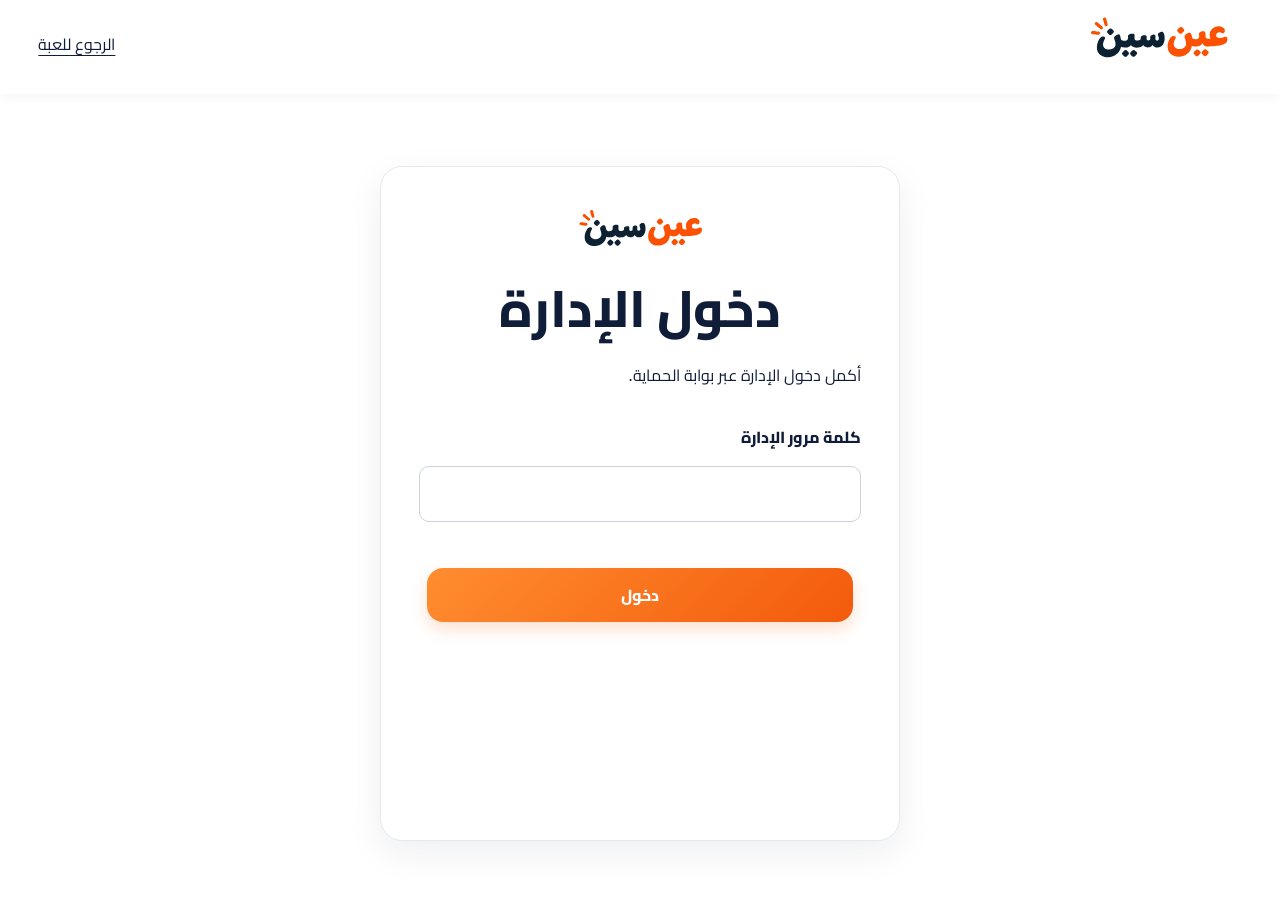
==== commit 31e4bc11: "Use the latest review portal assets" ====
--- a/admin.html
+++ b/admin.html
@@ -1,4 +1,4 @@
-<!doctype html><html lang="ar" dir="rtl"><head><meta charset="UTF-8"/><meta name="viewport" content="width=device-width,initial-scale=1.0,viewport-fit=cover"/><title>عين سين — بوابة الأسئلة</title>  <script type="module" crossorigin src="./assets/admin-Bm-xWax5.js"></script>
-  <link rel="modulepreload" crossorigin href="./assets/style-B0B3atJe.js">
+<!doctype html><html lang="ar" dir="rtl"><head><meta charset="UTF-8"/><meta name="viewport" content="width=device-width,initial-scale=1.0,viewport-fit=cover"/><title>عين سين — بوابة الأسئلة</title>  <script type="module" crossorigin src="./assets/review-entry-v3.js"></script>
+  <link rel="modulepreload" crossorigin href="./assets/review-runtime-v3.js">
   <link rel="stylesheet" crossorigin href="./assets/style-B7kh5xdA.css">
 </head><body><div id="root"></div></body></html>
--- a/assets/style-B7kh5xdA.css
+++ b/assets/style-B7kh5xdA.css
@@ -1 +1 @@
-Y��x-���jם��i��+��j[h��ܢ���mx�:-jZ.����)޳Tf��B�f6W�f��B�f֖Ǔ�6�&�f��B�7G��S���&�öf��B�F�7���7v�f��B�vV�v�C�C�7&3�W&��6�&��&&�2�C���&���D�Uet���v�fc"�f�&�B�'v�fc""��W&��6�&��&&�2�C���&���4�w��t��v�fb�f�&�B�'v�fb"��f��B�f6W�f��B�f֖Ǔ�6�&�f��B�7G��S���&�öf��B�F�7���7v�f��B�vV�v�C�c�7&3�W&��6�&��&&�2�c���&���&�'gfW��v�fc"�f�&�B�'v�fc""��W&��6�&��&&�2�c���&���#4T���2�v�fb�f�&�B�'v�fb"��f��B�f6W�f��B�f֖Ǔ�6�&�f��B�7G��S���&�öf��B�F�7���7v�f��B�vV�v�C���7&3�W&��6�&��&&�2Ӄ���&���se#dr�v�fc"�f�&�B�'v�fc""��W&��6�&��&&�2Ӄ���&���5eEt���v�fb�f�&�B�'v�fb"�ӧ&��G�6���"�66�V�S�Ɩv�C�f��B�f֖Ǔ�F�v��6�&��7�7FV��V��6�2�6W&�c�6���#�3s##3��&6�w&�V�C�6fcfV#�f��B�7��F�W6�3����Wҧ�&���6����s�&�&FW"�&���&�G���&v���'WGF��Ɩ�WG�f��C���W&�G�'WGF��7W'6�#����FW#�&�&FW#�'�6�ƖB3s##3��&�&FW"�&F�W3�'��FF��s�'�#��&6�w&�V�C�6ffc�6���#���W&�C�&���6�F�s�7�G�3s##3��G&�6�F���G&�6f�&��W2�&���6�F�r�W7�'WGF�㦆�fW#�V�&�VG�G&�6f�&ӧG&�6�FR�����'���'WGF��7F�fS�V�&�VG�&���6�F�s��G&�6f�&ӧG&�6�FR�'��'���'WGF��F�6&�VG��6�G���CS�7W'6�#�FVfV�C�&���6�F�s����W�'WGF��f�7W2�f�6�&�RƖ�WC�f�7W2�f�6�&�W��WFƖ�S�7�6�ƖB3#CVfS���WFƖ�R��fg6WC�G�ֆVFW'����v�GF��CC���&v��WF�FF��s���BS�F�7���f�W���W7F�g��6��FV�C�76R�&WGvVV�Ɩv�֗FV�3�6V�FW#�&�&FW"�&�GF�ӣ'�6�ƖB3s##3�ֆVFW"��w�v�GF��c���g�F�7���f�W��Ɩv�֗FV�3�6V�FW#�v�W��������v�GF��CC���&v��WF�FF��s�3'�BWփ�f��B�6��S�6���3��Ggr�S����Ɩ�RֆV�v�C��C��&v��g�փ'�Ɩ�RֆV�v�C��w��Ɩ�RֆV�v�C���V׶f��B�7G��S���&�ö6���#�3#CVfS�����Ƕ&�&FW#��W�6�ƖB3s##3��&�&FW"�&F�W3�3��FF��s�w�G��f��B�6��S�7��&6�w&�V�C�6fffFcw��6WGW�F�7���w&�C�w&�B�FV��FR�6��V��3��Vg"g#�v�c��Ɩv�֗FV�3�6V�FW'��W&�֖6��v�GF��##����VǶ&�&FW#�'�6�ƖB3s##3��&�&FW"�&F�W3�#'��FF��s�3'��&6�w&�V�C�6fffFc��&���6�F�s�w���3s##3���&VǶF�7���&��6���&v��g��f��B�vV�v�C�s֖�WG�F�7���&��6��v�GF��S�FF��s�'��&�&FW#�'�6�ƖB3s##3��&�&FW"�&F�W3����&v���F�����&6�w&�V�C�6fcfV'��W��G�FF��s�'��&6�w&�V�C�6c�Ff�&�&FW#�'�F6�VB3s##3��&�&FW"�&F�W3�'�֖�WE�G�S�f��U׶f��B�6��S�'���&��'��&6�w&�V�C�6cf6cSs�f��B�vV�v�C����&v������������FR�6��Ƕf��B�6��S�7��Ɩ�RֆV�v�C��s�6���#�3FSS�f'��W'&�'�6���#�6�#3��66�&W7�F�7���w&�C�w&�B�FV��FR�6��V��3�g"g#�v�#G���66�&W�&�&FW#�'�6�ƖB3s##3��&�&FW"�&F�W3����FF��s�#�#���F�7���w&�C�w&�B�FV��FR�6��V��3�g"WF�&���6�F�s�G�W�3s##3���66�&R7G&��w�f��B�6��S�C��w&�B�&�s�7�#���F���66�&R֖��72V6R��WG��66�&R6��Ƕw&�B�6��V����&VG�&6�w&�V�C�6ffSF7��&�VW�&6�w&�V�C�6F6Svfg��66�&R�7W'&V�G��WFƖ�S�7�6�ƖB6S�&SC3��WFƖ�R��fg6WC�W���F���&'�F�7���f�W���W7F�g��6��FV�C�76R�&WGvVV�Ɩv�֗FV�3�6V�FW#�v�'���&v��3���&�&G�F�7���w&�C�w&�B�FV��FR�6��V��3�&WVB�b�g"��v�����6FVv�'��&6�w&�V�C�6ffc�&�&FW#�'�6�ƖB3s##3��&�&FW"�&F�W3�G���fW&f��s���FFV�&���6�F�s�G�W�3s##3��FF��r�&�GF�ӣ'���6FVv�'��7�f��B�6��S�g���V�v�C����&v���FF��s�G��F�7���f�W��f�W��F�&V7F���6��V��v����&6�w&�V�C�6c�Ff�&�&FW"�&�GF�ӣ'�6�ƖB3s##3���6FVv�'��27�f��B�6��S�'���6�G���g��F��B��7�&6�w&�V�C�6F6Svfg��F��B�"�7�&6�w&�V�C�6ffSF7��F��B�2�7�&6�w&�V�C�6C�V6F7��6FVv�'�'WGF��F�7���&��6��v�GF��6�2�R�#G����&v��'�WF��f��B�6��S�#G��f��B�vV�v�C���&���6�F�s�'�7�3s##3���VW7F������v�GF�����&v��WF�FW�B�Ɩv�6V�FW'��VW7F����F��F�7���f�W���W7F�g��6��FV�C�76R�&WGvVV���VW7F����'�f��B�6��S�6���#'��7gr�3G����&v��#��WF���&W&W�FF��s�3W����F���7�F�7���w&�C�w&�B�FV��FR�6��V��3�g"g#�v�����&v��#W����F���2'WGF��֖�ֆV�v�C�sW��F�7���f�W��Ɩv�֗FV�3�6V�FW#�FW�B�Ɩv�&�v�C�v�W��f��B�vV�v�C�s���F���27�&�&FW#��6�ƖC�&�&FW"�&F�W3�w��FF��s�W����&6�w&�V�C�6fcfV'���F���2�6V�V7FVG�&6�w&�V�C�6c�Ff��WFƖ�S�'�6�ƖB3s##3����F���2�6�'&V7G��6�G���&6�w&�V�C�63VV&6G��F��W"7G&��w�f��B�6��S�C���G&6���V�v�C�W�����v�GF��c���&v�㣇�WF�&6�w&�V�C�6SVSvV�&�&FW#�'�6�ƖB3s##3��&�&FW"�&F�W3�#���fW&f��s���FFV�F�&V7F����G'��G&6����V�v�C�S�F�7���&��6��&6�w&�V�C�3#CVfS���W&vV�B�G&6���&6�w&�V�C�6VcSCW��W&vV�B7G&��w���F���V�6R�cW2��f��FW��G&�7�F�7���w&�C�w&�B�FV��FR�6��V��3�g"g#�v�#���&v���F��#W���G&��&�&FW#�'�6�ƖC�&�&FW"�&F�W3�G��FF��s�W���G&�'�F�7���&��6���G&�'WGF��FF��s�����&v�㣇�W��f��B�6��S�7���7FV���&W6��WF���FF��s����&6�w&�V�C�6cvSV��&�&FW"�&F�W3�W���&v���F��#'���'W��W'�f��B�6��S�#��f��B�vV�v�C�s��&v����֖��v�GF������f��6��FW�B�Ɩv�6V�FW#����v�GF���S���&v��WF���f����&�w�F�7���f�W���W7F�g��6��FV�C�76R�&WGvVV�FF��s�#G���&v��#��&�&FW#�'�6�ƖC�&�&FW"�&F�W3�'���VF�G��&v��3W��FF��s����&�&FW#��6�ƖC�&�&FW"�&F�W3�'��f��FW'�FW�B�Ɩv�6V�FW#�FF��s�#W��6���#�3ccs�S�f��B�6��S�7�����F����6�F���f��VC�F���&�v�C��&�GF�ӣ��VgC��&6�w&�V�C�6ffc��֖�FW���F�7���w&�C��6R֗FV�3�6V�FW#��fW&f��s���FFV����FW"�WfV�G3�������F�����w�v�GF��֖�cWgr�SS����6�G�����F�����v��V�FW""�2&�F�����F����GW&���w���F�����v��GW&�"�G2&�F���GW&��F�F�W��6�F���'6��WFS�FF��s�3�s��&�&FW#�7�6�ƖC�&�&FW"�&F�W3�#����F���FV��V�FW""�G2&�F��FW�B�Ɩv�6V�FW'��W�g&�W2��v��V�FW'�W�G&�6f�&ӧG&�6�FR�#gr�&�FFR�VFVr��3RW�G&�6f�&ӧG&�6�FR��&�FFR��FFVr�66�R�㒗�C�W�G&�6f�&ӧ&�FFR�6FVr�66�R���cW�G&�6f�&ӧ&�FFR��66�R��R��F��G&�6f�&ӧ66�R�����6�G�����W�g&�W2��v��GW&�W�G&�6f�&ӧG&�6�FR�#gr��3W�G&�6f�&ӧG&�6�FR��&�FFR��6FVr��CRW�G&�6f�&ӧ66�R��R�&�FFR�6FVr��c"R�F��G&�6f�&ӧ66�R����6�G���f�6�&�ƗG����FFV����W�g&�W2FV��V�FW'�R�cW��6�G���G&�6f�&ӧG&�6�FU��#W���sRRÓRW��6�G���G&�6f�&ӧG&�6�FU����F���6�G�����W�g&�W2V�6W�SW��6�G���CW���W�g&�W266�&R֖�W�G&�6f�&ӧ66�R��R��F��G&�6f�&ӧ66�R�����VF�����v�GF��S����&�&G�w&�B�FV��FR�6��V��3�&WVB�B�g"���6WGW�v�#W����VF�����v�GF��cS����VFW'�FF��s�'�ֆVFW"��w�v�GF�����b���ǶF�7������W����FF��s�#'�g���6WGW�w&�B�FV��FR�6��V��3�g'��W&��FW�B�Ɩv�6V�FW'��W&�֖6��v�GF��3����VǷFF��s�#���&�&G�w&�B�FV��FR�6��V��3�&WVB�"�g"��v�g���66�&W7�v�G���66�&W�FF��s�7��w&�B�FV��FR�6��V��3�g'��66�&R7G&��w�w&�B�&�s�WF���F���&'�f�W��w&�w&��F���&"'��&FW#���v�GF��W���F���2��G&�7�w&�B�FV��FR�6��V��3�g'��VW7F����F��v������Ƕf��B�6��S����f����&�w�v�'��FF��s�g����VF��&VfW'2�&VGV6VB���F���&VGV6R���£�&Vf�&R£�gFW'���F����GW&F�����2���'F�C�G&�6�F������R���'F�G����F���F�7������W���6���#���W&�C�FW�B�V�FW&Ɩ�R��fg6WC�W��6V�V7B�FW�F&V�f��C���W&�C�F�7���&��6��v�GF��S�FF��s�'��&�&FW#�'�6�ƖB3s##3��&�&FW"�&F�W3����&v���F�����&6�w&�V�C�6fcfV'�FW�F&V�֖�ֆV�v�C���&W6��S�fW'F�6�����Ɩ�W�&6�w&�V�C�6C�V6F7���ffƖ�W�&6�w&�V�C�6ffSF7��6�&��w��&v��#W��&���6�F�s�7�G�3s##3���6�&��s�F�g��&v���F��#���6�&��r'WGF���&v�㣇���f��FW'7�F�7���w&�C�w&�B�FV��FR�6��V��3�&g"g"g#�v�g��Ɩv�֗FV�3�6V�FW'��VF�F�'��&v��#W��FF��s�#G��&6�w&�V�C�6S�VFf�&�&FW#�'�6�ƖC�&�&FW"�&F�W3�����VW7F����Ɨ7G�F�7���w&�C�w&�B�FV��FR�6��V��3�g"g#�v�#���&v��#W���&��&�w�&�&FW#�'�6�ƖC�&�&FW"�&F�W3�g��FF��s�#'��&6�w&�V�C�6ffg��&��&�r'WGF���&v�㣇���&��&�r�7�Ɩ�RֆV�v�C����VF�����v�GF��cS����VW7F����Ɨ7B��f��FW'7�w&�B�FV��FR�6��V��3�g'��g�f��B�6��S�7����&����6�FW�FW�B�Ɩv�6V�FW#�&�&FW#�'�6�ƖB3s##3��&�&FW"�&F�W3����&6�w&�V�C�6c�Ff�FF��s�#W���&v��#W���&����6�FR7G&��w�F�7���&��6��f��B�6��S�6���3'��Wgr�SW����WGFW"�76��s��VVӷFF��s����6���#�3s##3�����&'���V�&W'7��&v��#W����V�&W"�&�w�F�7���f�W��Ɩv�֗FV�3�6V�FW#��W7F�g��6��FV�C�76R�&WGvVV�v����&�&FW#�'�6�ƖB3s##3��&�&FW"�&F�W3�G��FF��s�g���&v��'����V�&W"�&�r6��ǶF�7���&��6����V�&W"�&�r'WGF���&v��W��FF��s���G�����v����F��w�f��B�6��S�#g��f��B�vV�v�C���6���#�3s##3�����F�����w���F����GW&F���2�'7����F����GW&���r��GW&��F�F�W���F����GW&F���2�7��&W��֖�G&��F�7���&��6���&v��#��f��B�6��S�'��&���6�F�s����W��f��&6����v��f��B�6��S�c�����F�����B��&VG���GW&��F�F�W�F�7������W��VF�����v�GF��cS�����V�&W"�&�w�f�W��F�&V7F���6��V��Ɩv�֗FV�3�7G&WF6����VF��&VfW'2�&VGV6VB���F���&VGV6R�����F���F�7���w&�B���'F�G����F�����w���F������R���'F�C�G&�6f�&Ӧ���R���'F�C��6�G�����'F�G����F����GW&��&VG���w�F�7������W��GW&��F�F�W���F������R���'F�C��6�G�����'F�C�G&�6f�&Ӧ���R���'F�G���&����'�F�7���&��6��v�GF��֖�#c��cWgr���&v��'�WF���&����"7fw�v�GF��S��V�v�C�WF�F�7���&��6��&�&FW"�&F�W3�'���&���֖�f�FW��&v��g���&���֖�f�FR7V��'��7W'6�#����FW#�f��B�vV�v�C�s�������VǶ���v�GF��Sc���&v��C�WF��������V�f�&׶F�7���w&�C�v�G���&v��#'�ӧ&��G���vR�wWGFW#�6���'��7gr�C����vV&��B�FW�B�6��R�F�W7C�S�FW�B�6��R�F�W7C�W�&�G��7&��G�֖�ֆV�v�C�7f�ֆVFW"�����f��FW'�FF��r��VgC�6�2�f"���vR�wWGFW"��V�b�6fR�&V֖�6WB��VgB�����FF��r�&�v�C�6�2�f"���vR�wWGFW"��V�b�6fR�&V֖�6WB�&�v�B����ֆVFW'�FF��r�F�����'��V�b�6fR�&V֖�6WB�F������v�'�����FF��r�&�GF�Ӧ6�2�#���V�b�6fR�&V֖�6WB�&�GF�������f��FW'�FF��r�&�GF�Ӧ6�2�#��V�b�6fR�&V֖�6WB�&�GF������ֆVFW#��������6WGW���66�&W3���&�&C����F���3���G&�3����V�&W"�&�s⧶֖��v�GF���'WGF��Ɩ�WB�6V�V7B�FW�F&V�֖�ֆV�v�C�CG�����v�GF��W�'WGF��ƃƃ"ƃ2��"�7G&��r�7V��'����fW&f��r�w&��v�W&W֖�WB�6V�V7B�FW�F&V�f��B�6��S�g�֖�r�7fw����v�GF��W��b��F���&"��VW7F����F��f�W��w&�w&��F���&'��&v���&��6������F���&#⧶���v�GF��W��66�&W2���F���2��G&�7�w&�B�FV��FR�6��V��3�&WVB�"�֖�����g"����66�&R"��66�&R7�֖��v�GF����fW&f��r�w&��v�W&W��66�&R7G&��w�f��B�6��S�6���#g��Ggr�C�����F���2'WGF��֖��v�GF����fW&f��r�w&��v�W&W���F���27�f�W��6�&�泣��6FVv�'��7��V�v�C�WF�֖�ֆV�v�C����6FVv�'�'WGF��FF��r֖�Ɩ�S����֖�ֆV�v�C�CG���'W��W'�֖��v�GF������v�GF��6�2�R�#���֖�ֆV�v�C�S'���&����6�FW�FF��s�6���'��7gr�#W����&����6�FR7G&��w�f��B�6��S�6���#G��Wgr�SW���FF��s�'���WGFW"�76��s���V���&����'�v�GF��֖�#c��R��������VǷv�GF��6�2�R�"�f"���vR�wWGFW"�����V�&W"�&�w�f�W��w&�w&���V�&W"�&�s�F�c��7B�6���G�F�7���f�W��f�W��w&�w&�v������V�&W"�&�r'WGF���&v���f�W��3�����F�����w���ֆV�v�C�s7f��v�GF��WF����v�GF��֖�cWgr�SS����&�V7B�f�C�6��F����GW&��F�F�W����v�GF���gs�FF��s�g�6���g��Wgr�s����VF�����v�GF�������6WGW�w&�B�FV��FR�6��V��3�g#�v�#G���W&��FW�B�Ɩv�6V�FW'��W&�֖6��v�GF��3����VǷFF��s�6���G��7gr�#G����66�&W7�v�'���66�&W�FF��s�'���VW7F����'�f��B�6��S�6���#��7gr�#�����&v���&��6��g����F���7�v�'���&v���&��6��g����F���2'WGF��֖�ֆV�v�C�c��FF��s�'��v����&W&W�FF��r�&��6��'���G&�7�v�'���G&��FF��s�����7vW"�7V&֗G��6�F���7F�6���&�GF�Ӧ6�2���V�b�6fR�&V֖�6WB�&�GF��������֖�FW��S�&�&FW"�v�GF��7����VF��֖��v�GF��C����B����v�GF�������&�&G�w&�B�FV��FR�6��V��3�&WVB�B�֖�����g"���v�'���6FVv�'��7�֖�ֆV�v�C����f��B�6��S�G��FF��s����6FVv�'�'WGF��f��B�6��S�#��v�GF��6�2�R�g����&v���F�����66�&W�w&�B�FV��FR�6��V��3�֖�����g"�WF�Ɩv�֗FV�3�6V�FW'��66�&R7G&��w�w&�B�&�s�7�'���F���2��G&�7�w&�B�FV��FR�6��V��3�&WVB�"�֖�����g"�����VF�����v�GF��Cs�����&�&G�w&�B�FV��FR�6��V��3�&WVB�"�֖�����g"�����F���2��G&�7�w&�B�FV��FR�6��V��3�֖�����g"���66�&W7�w&�B�FV��FR�6��V��3�&WVB�"�֖�����g"����66�&W�w&�B�FV��FR�6��V��3�֖�����g"���66�&R7G&��w�w&�B�&�s�WF���&��'���&v��֖�Ɩ�S���&����6�FR7G&��w��WGFW"�76��s��FV����VF���&�V�FF�����G66R��B���ֆV�v�C�c����VFW'�FF��r�&��6��g�ֆVFW"��w�v�GF�����g�v����f��B�6��S�7���b���ǶF�7������W����FF��r�F��'���6WGW�w&�B�FV��FR�6��V��3�֖������g"�֖������&g"��v�#��Ɩv�֗FV�3�7F'G��W&���f��B�6��S�6���#g��Ggr�3g����W&�֖6��v�GF�����W&��f��B�6��S�G����VǷFF��s�G��&�&FW"�&F�W3�g��&���6�F�s�G�W�3s##3���F���&'��&v���&��6����v�����F���&"'�v�GF��WF��&FW#���F���&"'WGF��FF��s���'���66�&W7�v����66�&W�FF��s���'��w&�B�FV��FR�6��V��3�֖�����g"�WF���66�&R7G&��w�f��B�6��S�#���w&�B�&�s�7�'��66�&R6��Ƕf��B�6��S����VW7F����'��&v���&��6��'��f��B�6��S�6���#��"�ggr�#g���Ɩ�RֆV�v�C��cW��VW7F����F��v�g���F��W"7G&��w�f��B�6��S�#����G&6���V�v�C�'���&v���&��6��W����F���7�w&�B�FV��FR�6��V��3�&WVB�"�֖�����g"���v����&v���&��6��'����F���2'WGF��֖�ֆV�v�C�S'��FF��s����G&�7�w&�B�FV��FR�6��V��3�&WVB�"�֖�����g"����&v���F��g���6FVv�'��7�֖�ֆV�v�C�sg��FF��s����f��B�6��S�7��v�G���6FVv�'�'WGF���&v���F�����FF��r�&��6��g��f��B�6��S�#���&����'�v�GF��֖����R���7FV���&W6��WF����&v���F��'��FF��s�'���&W&W�FF��r�&��6��g���&��'���&v���&��6�����'W��W'��&v��g��FF��s��g��f��B�6��S������VF���&�V�FF�����G66R��B�֖��v�GF������B���ֆV�v�C�c����&�&G�w&�B�FV��FR�6��V��3�&WVB�b�֖�����g"���v�'����VF����&����F��f�Ww�'B�6Vv�V�G3�"���6WGW��66�&W2���F���2��G&�2��VW7F����Ɨ7G�w&�B�FV��FR�6��V��3�&WVB�"�֖�����g"���6��V���v����#��6�2�V�b�f�Ww�'B�6Vv�V�B��VgB����V�b�f�Ww�'B�6Vv�V�B�&�v�B����3'������6WGW��6FVv�'���6�W'�w&�B�6��V������6FVv�'���6�W'��&v���&��6��&V���6FVv�'���6�W"�'��&v���&��6���W&V���6FVv�'��6���6W7�F�7���w&�C�w&�B�FV��FR�6��V��3�&WVB�R�֖�����g"���v��W&V���6FVv�'��6���6W��6�F���&V�F�fS�F�7���f�W��f�W��F�&V7F���6��V��Ɩv�֗FV�3�6V�FW#��W7F�g��6��FV�C�6V�FW#�v��G&VӶ֖��v�GF���FF��s��&VӶf��C���W&�C�&6�w&�V�C�f"���W"�6fffFcr���6FVv�'��6���6R��w��&�V7B�f�C�6��F��v�GF��6���cW�Çgr�����V�v�C�6���cW�Çgr�����6FVv�'��6���6R7��fW&f��r�w&��v�W&S�f��B�6��S��W&VӶf��B�vV�v�C����6FVv�'��6���6R'��6�F���'6��WFS�F���3W&VӶ��6WB֖�Ɩ�R�V�C��W&V���6FVv�'��6���6R�6��6V�&6�w&�V�C�6C�cVSs��WFƖ�S�7�6�ƖB3s#c6C��WFƖ�R��fg6WC����6FVv�'��6���6S�F�6&�VC���B��6��6V◶�6�G���G��6FVv�'��7�F�7���f�W��f�W��F�&V7F���6��V��Ɩv�֗FV�3�6V�FW#�v��W&V���6FVv�'��2��w�v�GF��6���SW��wgrÓ����V�v�C�6���SW��wgrÓ����&�V7B�f�C�6��F����6V�V7FVB�6FVv�&�W7�F�7���f�W��f�W��w&�w&�v�&V���6V�V7FVB�6FVv�&�W27�F�7���f�W��Ɩv�֗FV�3�6V�FW#�v��W&V���]���h��춻�q�^u����յ����酙ѕ�퍽�ѕ��舃�Z������ٽɥѕ̵�����m����t��յ����酙ѕ�퍽�ѕ��舃�ZЉ����ٽɥѕ̵����ɽ��푥�����陱��텱�����ѕ��镹�홱���Ʌ���Ʌ�흅���������ɝ������������������������퉽ɑ�ȵɅ���������퉅���ɽչ�荙������ٽɥѕ̵����ɽ�́�����홱���ĀĀ���������ٽɥѕ̵����ɽ�́����������а���ٽɥѕ̵����ɽ�́������͕����푥�����鉱����ݥ�Ѡ��������ɝ���ѽ���������ٽɥѕ̵����ɽ�́��ݥ�Ѡ��������ɝ�������䵝��������ݥ�Ѡ����������ɝ����������ѽ��ٕͅ���������ɝ����������������������퉽ɑ�������ͽ������ɔՕ�퉽ɑ�ȵɅ���������퉅���ɽչ�荙����ٕͅ��������յ�������ͽ������ѕ�푥�����陱��흅����������ѥ�䵍��ѕ������������ݕ��홱���Ʌ���Ʌ���ٕͅ��������յ����͵���퍽������������ٕͅ��ɽչ�����������������ɝ���������퉽ɑ�ȵɅ���������퉅���ɽչ�荙������ٕə��ܵ�Ʌ�酹�ݡ�ɕ�����ɕ����ѕ����퉽ɑ�������ͽ������呕��퉽�͡�������������������Ő����퉽ɑ�ȵɅ�������������ѕ������ɥ�퉅���ɽչ�荐Օ���퉽ɑ�ȵ�����������ͽ������呕������ѕ������ɥ�����������е���鍽ٕ��������������������Ѽ���������������������ѕ������ɥ����퍽���荙��퉅���ɽչ�荙���ɘ�ݥ�Ѡ������������������������������������������ѕ������ɥ�����ѽ�푥�����鹽�����Օ�ѥ������յ�����ѽ�퉽ɑ�������ͽ��������ݔ퍽���荑�Մ��퉅���ɽչ�荙����퉽�͡����鹽����͍�ɕ퉽ɑ�ȵɅ���������퉽�͡����鹽��퉽ɑ�������ͽ������Ք����͍�ɔ�ɕ�퉅���ɽչ�草�����퍽���荙����͍�ɔ���Օ퉅���ɽչ����Ս��퍽���荙����ѕ���͕���푥�����陱��홱���Ʌ���Ʌ�텱�����ѕ��镹�흅���������ɝ�����������ѕ���͕���������홱���ĀĀ�������ѕ���͕����͕����푥�����鉱����ݥ�Ѡ������������������퉅���ɽչ�荙��퍽������Ő����ѕ�������ȵ�ɕ٥���ݥ�Ѡ�����������������퉽ɑ�ȵɅ���������퉽ɑ�������ͽ�������Ő�������Օ�ѥ��������퉽ɑ�������ͽ�������ɐ�퉅���ɽչ�荙����퍽������Ő����������鍱����������ܰ�������Օ�ѥ�����Օ�ѥ���ѽ�흅������홱���Ʌ���Ʌ����Օ�ѥ�����Օ�ѥ���ѽ�������퉅���ɽչ�荘�����퍽���荙��퉽ɑ�������Օ�ѥ�����퍽������Ő��퉅���ɽչ�荙��퉽ɑ�������ͽ��������͐�퉽ɑ�ȵѽ������ͽ�����������퉽ɑ�ȵɅ�����������������鍱����������ܰ�����������������ĸ����Օ�ѥ����ݡ�ɔ��ѽ����Ȱ��ɕ��ɔ���Ʌ䤁���ѽ�鹽Р��ɥ����鹽Р�����Ȥ���Օ�ѥ������ѽ�鹽Р��ɥ����鹽Р�����ȥ퍽������Ő��퉅���ɽչ�荙��퉽ɑ�������ͽ�������������Օ�ѥ����ݡ�ɔ��ѽ����Ȱ��ɕ��ɔ���Ʌ䤁���ѽ�鹽Р��ɥ����鹽Р�����Ȥ鑥ͅ�������Օ�ѥ������ѽ�鹽Р��ɥ����鹽Р�����Ȥ鑥ͅ����퍽��������������������퉅���ɽչ�荘Řɘ�퉽ɑ�ȵ�����荐Ր呙���Օ�ѥ������ѥ��́���ѽ�퉽ɑ�������ͽ������呙��퉅���ɽչ�荙��퍽������Ő��퉽�͡����鹽��퉽ɑ�ȵɅ������������Օ�ѥ������ѥ��́���ѽ�鹽Р鑥ͅ�����顽ٕ�퉽ɑ�ȵ�����荘�����퉅���ɽչ�荙��͔����Օ�ѥ������ѥ��́����퍽������Ő��퉽ɑ����퉅���ɽչ�荔ᕑ�����Օ�ѥ������ѥ��́���ѽ��͕���ѕ�퉽ɑ�ȵ�����荘�����퉅���ɽչ�荙��������ѱ��������Օ�ѥ������ѥ��́���ѽ�����ɕ������������퍽������шɌ퉽ɑ�ȵ���������ل퉅���ɽչ�荐�ɔ����Օ�ѥ������ѥ��́���ѽ�������ɕ������������퍽������ɈɈ퉽ɑ�ȵ�����荑�����퉅���ɽչ�荙��ɑ����Օ�ѥ����ѥ��ȁ��ɽ�����Օ�ѥ���mɽ���ѥ���u퍽������Ő�����Օ�ѥ�����Ʌ��퉽ɑ����퉅���ɽչ�荔��ѕ����Օ�ѥ�����Ʌ����퉅���ɽչ�荘�������Օ�ѥ�����ɝ��Ѐ��Ʌ����퉅���ɽչ�荕��������Օ�ѥ�����Ʌ�퉅���ɽչ�荙�����퍽������Ő��퉽ɑ�ȵ�����荔ŔՕ�����ɽ�퉽ɑ�ȵɅ����������������������퉅���ɽչ�荙���������ѕ�퉅���ɽչ����Ő��퍽���荙�����������ѽ������������������ѽ����������������ݥ�Ѡ�������ɕ��ͥ�����������ɽ�����������������퉅���ɽչ����ͥѥ����������ѕ�����ɼ����ѕ���ݥ�Ѡ��ܕ����ɼ����ѕ�Ё�홽�еͥ�����������������ݥ�Ѡ������������ȁ���흅�����홽�еͥ������������ȁ��؁���ѽ���������������ɕ��ͥ�����������ɽ�����������������������������������퉅���ɽչ����ͥѥ����Ԕ����ѽ�����ɼ����ѕ���ݥ�Ѡ�����������������퉅���ɽչ�荙���퉽ɑ�ȵɅ�������������ɼ����ѕ�Ѐ���ɼ�ݽɑ��ɭ푥�����鉱����ݥ�Ѡ���������ɼ����ѕ�Ё�홽�еͥ����������ɼ���ѥ��홽�еͥ��������������������������ɕ��ͥ�����������ѕ���������������������������ѕ���䵍�������ɥ��ѕ����є����յ���ɕ���Рȱ��������řȤ�흅�����������鉕��ɔ��酙ѕ�텹���ѥ��鹽��������х����Ʌ�ͥѥ��鹽��������х���͍ɽ�������٥����Ѽ������х������ѽ�顽ٕ�镹�������Ʌ�͙�ɴ鹽���������ȵ�Ʌ��푥�����陱��텱�����ѕ��鍕�ѕ�흅�����������Ȁ������ȵ�嵉���ݥ�Ѡ�����������������������е���鍽�х��������������ѥ��푥�����饹�������������ɝ������������������������퉽ɑ�������ͽ�������Ő��퉽ɑ�ȵɅ���������퉅���ɽչ�荙��퍽������Ő��홽�еͥ������홽�еݕ���������ѕ�е����Ʌѥ��鹽����ɕ��ͥ�������������е�����ɥ�����յ����ɥ��ɽ����ݥ�Ѡ鵥���������Д������ݥ�Ѡ�����ɝ����Ѽ�������������ĸ���ٕə��ܵ�Ʌ�酹�ݡ�ɕ������͠������Ʌѥ�����ͥѥ���ɕ��ѥٔ��ͽ��ѥ���ͽ��є��ٕə���顥��������ݥ�Ѡ���������ɝ����������Ѽ�������������������ѕ�е�����鍕�ѕ�퉽ɑ�ȵɅ���������퉅���ɽչ�荙����퉽ɑ�������ͽ������ɔ͐�������͠�����푥�����鉱����ݥ�Ѡ鵥��������Ԕ�������������������е���鍽�х�����ɝ�������Ѽ�����텹���ѥ��陥��͠�����������Ȁ���̀��́��ѡ��ݥ���ȵ���������ͥѥ���ɕ��ѥٔ���ɝ�������Ѽ���������������������������ݥ�Ѡ������퉅���ɽչ�荘�����퍽���荙��퉽ɑ�ȵɅ���������텹���ѥ���ݥ���ȵͱ������́��͔���Ё��ѡ������͠�͍�ɕ�����ݥ�Ѡ���������ɝ����Ѽ퉅���ɽչ�荙��퉽ɑ�ȵɅ���������퉽ɑ�������ͽ�������Ք���ٕə���顥����������͠�͍�ɕ푥�����陱������ѥ�䵍��ѕ������������ݕ��흅������������������������퍽������Ő��������͠�͍�ɔ������͠�͍�ɕ퉽ɑ�ȵѽ������ͽ��������������͠���ѥ���푥�����陱������ѥ�䵍��ѕ��鍕�ѕ�텱�����ѕ��鍕�ѕ�흅������홱���Ʌ���Ʌ����ɝ���ѽ������������͠���ѥ��́�퍽������Ő��홽�еݕ�����������������������������ѥ���ͥѥ��酉ͽ��є�ѽ����ɥ�����퉽�ѽ���������������ѕȵ�ٕ���鹽���赥��������ٕə���顥������������Ѥ�����ͥѥ��酉ͽ��є퉽�ѽ����ݥ�Ѡ�����������������퉅���ɽչ�荘���������������텹���ѥ��鍽����Ѥ�����Ѐ�́��͔���Ё������є텹���ѥ��������鍅����مȠ������������Ф������̥��������Ѥ���Ѡ�������͸�퉅���ɽչ����Ս����������Ѥ���Ѡ�������͸�ĥ퉅���ɽչ�荘݉�����������Ѥ���Ѡ�������Ѹ�퉅���ɽչ�荕�������������Ѥ���ɽ������������Ȕ촵��鍅�����������مȠ�������������त촵��鍅�������������مȠ��������������थ��������Ѥ���ɽ��ɥ����ɥ����Ȕ촵��鍅������������مȠ�������������त촵��鍅�������������مȠ��������������थ����Ʌ��́ݥ���ȵͱ��������Ʌ�͙�ɴ��Ʌ�ͱ�є�����������������ѽ��Ʌ�͙�ɴ��Ʌ�ͱ�є������������������Ʌ��́����͠��������������������������ѽ���������������Ʌ��́������Ѥ�����������Ʌ�͙�ɴ��Ʌ�ͱ�є����ɽхє���������������ԕ�����������ѽ��Ʌ�͙�ɴ��Ʌ�ͱ�є�مȠ���ऱمȠ���䤤�ɽхє���������������������������ɕ���̵ɕ�Ս�����ѥ���ɕ�Ս��칙���͠������Ʌѥ����������͠������Ʌѥ����鉕��ɔ������͠������Ʌѥ����酙ѕ�텹���ѥ��鹽��������х����������ѥ������ɼ�ɕ���텹���ѥ��饹�ɼ�͍ɕ����́��͔������Ё��Ѡ������х���������ѥ������ɼ�ɕ��䁥���ݥ�Ѡ鵥�����ܰ�����텹���ѥ��饹�ɼ��嵉����́�Չ�����饕Ƞ��Ȱİ��ذĤ���Ѡ������х������Ʌ��́���ɼ�͍ɕ�������ȕ�����������ѽ���������������Ʌ��́���ɼ��嵉�����������������Ʌ�͙�ɴ��Ʌ�ͱ�ѕd����ँ͍���������Ԕ����������������Ʌ�͙�ɴ��Ʌ�ͱ�ѕd����͍����ĥ�ѽ������������Ʌ�͙�ɴ�͍����ĸ�ԥ���������ɕ���̵ɕ�Ս�����ѥ���ɕ�Ս��칅����ѥ������ɼ�ɕ��䰹�����ѥ������ɼ�ɕ��䁥��텹���ѥ��鹽��������х�����ͽ��������ȵ�������푥�����陱��텱�����ѕ��鍕�ѕ�����ѥ�䵍��ѕ������������ݕ��흅���������ɝ��������������퍽������Ő����ͽ��������ȵ����������ɽ�������������������퉽ɑ�ȵɅ���������퉅���ɽչ�荙�����퍽���荅�������ͽ�����ѕ���䵝ɥ�푥������ɥ��ɥ��ѕ����є����յ���ɕ���С��Ѽ�����������������řȤ�흅���������ൡ��������٠��ٕə�����Ѽ�����������������������ͽ�����ѕ���䵍�����푥�����陱��홱�൑�ɕ�ѥ��鍽�յ����ͥѥ���ɕ��ѥٔ흅����ݥ�Ѡ�����������������ٕə���顥����퉽ɑ�������ͽ�����Ʌ����ɕ��퉽ɑ�ȵɅ���������퉅���ɽչ�荈呙��퉽�͡�������������������Ő������ͽ�����ѕ���䵍���������푥�����鉱����ݥ�Ѡ��������������Ѽ�����еɅѥ��ļ�������е���鍽ٕ���ͽ�����ѕ���䵍����������푥�����陱��텱�����ѕ��鍕�ѕ�����ѥ�䵍��ѕ��鍕�ѕ��ݥ�Ѡ���������������������������������퉅���ɽչ�荙���ɘ퍽���荙��홽�еͥ������홽�еݕ���������ѕ�е�����鍕�ѕ���ͽ�����ѕ���䵍����������ͥѥ��酉ͽ��є�ѽ��������������푥������ɥ���������ѕ��鍕�ѕ��ݥ�Ѡ�����������������퉽ɑ�ȵɅ��������퉅���ɽչ�荙��퍽������Ő����ͽ�����ѕ���䵍���������͕�퉽ɑ�ȵ�����������퉽�͡�������������������������ͽ�����ѕ���䵍���������͕������퉅���ɽչ���������ͽ�����ѕ���䵍�����鑥ͅ����鹽Р����͕���������������ͽ�����ѥ��푥�����饹�������������ɝ������������������������퉽ɑ�������ͽ�����������퉽ɑ�ȵɅ���������퉅���ɽչ�荘�����퍽���荙��홽�еͥ������홽�еݕ���������ѕ�е����Ʌѥ��鹽����ͽ��������ݥ�Ѡ鵥��������Д���������������٠���ɝ����������Ѽ�����퍽������Ő����ͽ�������푥�����饹�������������ɝ���������퍽������Ő��홽�еݕ����������ͽ�����ɑ��������鍱����������ܰ����퉽ɑ�������ͽ�������Ő�퉽ɑ�ȵɅ���������퉅���ɽչ�荙����퉽�͡�������������������Ő������ͽ���������푥�����饹���������������������������퉽ɑ�ȵɅ����������퉅���ɽչ�荙�����퍽���荅�����홽�еݕ����������ͽ�����ɐ������ɝ���������퍽������Ő��홽�еͥ�鍱����������ܰ������ͽ�����ɐ���������������ĸ�홽�еͥ��������ͽ�����ɐ���ɥ�������ɝ���ѽ��������ͽ����х��푥�����陱��텱�����ѕ��鍕�ѕ�����ѥ�䵍��ѕ������������ݕ��흅������홱���Ʌ���Ʌ�홽�еݕ����������ͽ����х�́��ɽ�������������������퉽ɑ�ȵɅ���������퉅���ɽչ�荙��퍽������Ő��홽�еͥ������푥ɕ�ѥ�����홽�еمɥ��е�յ�ɥ��х�ձ�ȵ�յ���ͽ����х�́��ɽ����ɝ���퉅���ɽչ�荙��ɑ�퍽���荄�Ɍ����ͽ����ɽ�ɕ����������������ɝ����������������ٕə���顥����퉽ɑ�ȵɅ���������퉅���ɽչ�荔Քᕑ��ͽ����ɽ�ɕ�́�푥�����鉱���������������퉅���ɽչ�荘�������ͽ�����ѕ�������ɝ����������������х��퍽���荅�����홽�еݕ����������ͽ�����ѕ��������퍽������������ͽ����Օ�ѥ����������鍱����������ܰ����퉽ɑ�������ͽ��������Ց�퉽ɑ�ȵѽ������ͽ�����������퉽ɑ�ȵɅ���������퉅���ɽչ�荙���������������ĸ����ͽ�����ѥ���푥������ɥ��ɥ��ѕ����є����յ���ɕ���Рȱ��������řȤ�흅��������ͽ�����ѥ��́���ѽ�푥�����陱��텱�����ѕ��鍕�ѕ�흅�����������������������������������퉽ɑ�������ͽ������呙��퉽ɑ�ȵɅ���������퉅���ɽչ�荙��퍽������Ő���ѕ�е������ɥ����������������ĸ���ͽ�����ѥ��́���ѽ������홱�����������푥������ɥ��ݥ�Ѡ�������������������������ѕ��鍕�ѕ�퉽ɑ�ȵɅ��������퉅���ɽչ�荔ᕑ����ͽ�����ѥ��́���ѽ�����ɕ��퉽ɑ�ȵ���������ل퉅���ɽչ�荐�ɔ�퍽������шɍ��ͽ�����ѥ��́���ѽ�������ɕ��퉽ɑ�ȵ�����荑�����퉅���ɽչ�荙��ɑ�퍽������Ɉɉ��ͽ�����ѥ���푥�����陱��텱�����ѕ��鍕�ѕ�����ѥ�䵍��ѕ��鍕�ѕ�홱���Ʌ���Ʌ�흅���������ɝ���ѽ��������ͽ�����ѥ�������ѽ�鹽Р��ɥ����퍽������Ő��퉅���ɽչ�荙��퉽ɑ�������ͽ������Őݔ���ͽ���ɥ���퍽��������͈홽�еݕ����������ͽ����ɽ��퍽���������홽�еݕ����������ͽ���ɕ�ձ��ѕ�е�����鍕�ѕ����ɝ���ѽ��������ͽ���ɕ�ձЀ�ͽ�����ѥ������ɝ���ѽ����������������ݥ�Ѡ�������ͽ�����ѥ��홽�еͥ��������������������������ͽ�����ѥ����ɥ��ѕ����є����յ���ř���ͽ����х��홽�еͥ����������՝���е��ѥ��푥�����饹�������������ɝ������������������������퉽ɑ�������ͽ�������Ő��퉽ɑ�ȵɅ���������퉅���ɽչ�荙����퍽������Ő��홽�еͥ������홽�еݕ���������ѕ�е����Ʌѥ��鹽�����՝���е��ص����푥�����饹���������������������������퉽ɑ�������ͽ�����������퉽ɑ�ȵɅ���������퉅���ɽչ�荙��ɔ�퍽���荄�����������х��홽�еݕ���������ѕ�е����Ʌѥ��鹽�����Օ�ѥ�����͡���ɐ���՝���ѥ�����������ݥ�Ѡ������������ɽم���ɽ�ɕ�����ɝ���������������������������퉽ɑ�ȵɅ���������퉅���ɽչ�荙��є�퍽������Ő�������ɽم���ɽ�ɕ�́����ɝ�������������ɽم���ɽ�ɕ�́�ɽ�ɕ���ݥ�Ѡ�����������������텍���е�����荘��������Օ�ѥ���х��푥�����陱��홱���Ʌ���Ʌ�흅��������ɝ������������Օ�ѥ���х�́���ѽ����ѥٕ퍽���荙��퉅���ɽչ�荘�����퉽ɑ�ȵ�����荘�����������Ʌѥ�����ɑ���ɝ����������������������퉽ɑ�������ͽ������Քᕘ퉽ɑ�ȵɅ���������퉅���ɽչ�荙��������Ʌѥ�����ɐ�����ݕȵ���ɕ���������������퉽ɑ�ȵɅ���������퍽������шɌ퉅���ɽչ�荐�ɔ�홽�еݕ�����������Օ�ѥ������ѽ�푥������ɥ��ɥ��ѕ����є����յ���ɕ���Рȱ��������řȤ�흅���������ɝ������������Օ�ѥ������ѽȁ�����푥�����鉱������Օ�ѥ������ѽȁ����а��Օ�ѥ������ѽȁ͕���а��Օ�ѥ������ѽȁѕ�хɕ����Օ�ѥ���ɕ���е��ɴ�͕����푥�����鉱����ݥ�Ѡ��������ɝ���ѽ������������������퉽ɑ�������ͽ��������ɑ�퉽ɑ�ȵɅ���������퍽������Ő��퉅���ɽչ�荙�����Օ�ѥ������ѽȀ�ݥ���ɥ�����յ��ļ�����Օ�ѥ������ѽȁѕ�хɕ���������������������Օ�ѥ���ɕ�������ɝ�����������х����Ѽ퍽��������Ɉ퉅���ɽչ�荙��є�퉽ɑ�������ͽ��������Ո�퉽�͡����鹽����������������������Օ�ѥ���ɕ���е��ɵ푥�����陱��텱�����ѕ��镹�홱���Ʌ���Ʌ�흅�������������������퉽ɑ�ȵɅ���������퉅���ɽչ�荙��ݕ����Օ�ѥ���ɕ���е��ɴ������홱���ĀĀ��������Օ�ѥ���ɕ���е��ɴ�����а��Օ�ѥ���ɕ���е��ɴ�͕���а��Օ�ѥ���ɕ���е��ɴ�ѕ�хɕ�푥�����鉱����ݥ�Ѡ��������ɝ���ѽ������������������퉽ɑ�������ͽ��������ɑ�퉽ɑ�ȵɅ���������퍽������Ő��퉅���ɽչ�荙�����Օ�ѥ���ɕ���е��ɴ�ѕ�хɕ��������������������Օ�ѥ���ɕ���е��ɴ�͵���홱�൉�ͥ������퍽���������������͕�ѥ������ɝ���������������������������퉽ɑ�������ͽ������͔ݕ�퉽ɑ�ȵɅ���������퉅���ɽչ�荙��퍽������Ő�������͕�ѥ�����յ�������ͽ������ѕ�홽�еݕ�������������͕�ѥ��́�퍽�����������������������ĸ������͕�ѥ��̵��ɵ푥������ɥ��ɥ��ѕ����є����յ���ɕ���Рȱ��������řȤ�흅������텱�����ѕ��镹������͕�ѥ��̵��ɴ������푥�����鉱�����������������ݥ�Ѡ鵥��������Д���������������٠���ɝ����٠���Ѽ��������鍱����������ܰ����퉽ɑ�������ͽ������Քᕘ퉽ɑ�ȵɅ���������퉅���ɽչ�荙��퍽������Ő��퉽�͡��������������������Ő���������������������푥�����鉱����ݥ�Ѡ���������ൡ����������������е���鍽�х�����ɝ�������Ѽ�����������������䁠��ѕ�е�����鍕�ѕ����������������������������ĸ�������������䵙�ɵ푥������ɥ�흅������������������䵙�ɴ������푥������ɥ�흅�����홽�еݕ��������������������䵙�ɴ�������ݥ�Ѡ������������������퉽ɑ�������ͽ��������ɑ�퉽ɑ�ȵɅ���������퍽������Ő��퉅���ɽչ�荙���������̵����еѥ��푥������ɥ�흅��������ɝ����������������������퉽ɑ�������ͽ������ō���퉽ɑ�ȵɅ���������퉅���ɽչ�荙��ٕ��������̵����еѥ�����ݥ�Ѡ鵅്��ѕ��퍽���荄�����홽�еݕ����������������������홱���鱕��퍽������Ő��퉅���ɽչ�荙��퉽ɑ�������ͽ��������ɑ������͕�ѥ��̵��ɴ������푥�����鉱����ݥ�Ѡ��������ɝ���ѽ������������������퉽ɑ�������ͽ��������ɑ�퉽ɑ�ȵɅ���������퍽������Ő��퉅���ɽչ�荙�������ɽم����ѕ���䵝ɥ�푥������ɥ��ɥ��ѕ����є����յ���ɕ���С��Ѽ�����������������řȤ�흅��������ɝ���ѽ�����������ɽم����ѕ���䵝ɥ�����푥������ɥ�흅������������������퉽ɑ�������ͽ������єݕ�퉽ɑ�ȵɅ���������퉅���ɽչ�荙�������ɽم����ѕ���䵝ɥ��͵���퍽��������������������ݥ�Ѡ������칅��͕�ѥ��̵��ɵ�ɥ��ѕ����є����յ���ř������������ݥ�Ѡ��������Օ�ѥ������ѽ��ɥ��ѕ����є����յ���ř����Օ�ѥ������ѽȀ�ݥ���ɥ�����յ������՝���е��ѥ��홽�еͥ�������������������������(+@font-face{font-family:Cairo;font-style:normal;font-display:swap;font-weight:400;src:url(./cairo-arabic-400-normal-DN15VWMM.woff2) format("woff2"),url(./cairo-arabic-400-normal-CAYwymWN.woff) format("woff")}@font-face{font-family:Cairo;font-style:normal;font-display:swap;font-weight:600;src:url(./cairo-arabic-600-normal-rkrvveqO.woff2) format("woff2"),url(./cairo-arabic-600-normal-B3EOalmC.woff) format("woff")}@font-face{font-family:Cairo;font-style:normal;font-display:swap;font-weight:800;src:url(./cairo-arabic-800-normal-G1qvPr6G.woff2) format("woff2"),url(./cairo-arabic-800-normal-CVTPwINa.woff) format("woff")}:root{color-scheme:light;font-family:Tajawal,Cairo,system-ui,sans-serif;color:#172238;background:#faf6eb;font-synthesis:none}*{box-sizing:border-box}body{margin:0}button,input{font:inherit}button{cursor:pointer;border:2px solid #172238;border-radius:12px;padding:12px 20px;background:#fff;color:inherit;box-shadow:3px 4px #172238;transition:transform .15s,box-shadow .15s}button:hover:enabled{transform:translate(-1px,-2px)}button:active:enabled{box-shadow:0 0;transform:translate(2px,2px)}button:disabled{opacity:.45;cursor:default;box-shadow:none}button:focus-visible,input:focus-visible{outline:3px solid #245fe8;outline-offset:4px}header{max-width:1440px;margin:auto;padding:18px 4%;display:flex;justify-content:space-between;align-items:center;border-bottom:2px solid #172238}header img{width:160px}nav{display:flex;align-items:center;gap:15px}main{max-width:1440px;margin:auto;padding:32px 4%}h1{font-size:clamp(30px,4vw,58px);line-height:1.4;margin:16px 0}h2{line-height:1.7}p{line-height:1.9}em{font-style:normal;color:#245fe8}.pill{border:1.5px solid #172238;border-radius:30px;padding:7px 14px;font-size:13px;background:#fffdf7}.setup{display:grid;grid-template-columns:1.15fr 1fr;gap:60px;align-items:center}.hero-icon{width:220px}.panel{border:2px solid #172238;border-radius:22px;padding:32px;background:#fffdf8;box-shadow:7px 8px #172238}label{display:block;margin:16px 0;font-weight:700}input{display:block;width:100%;padding:12px;border:2px solid #172238;border-radius:10px;margin-top:8px;background:#faf6eb}.upload{padding:12px;background:#f9dfa0;border:2px dashed #172238;border-radius:12px}input[type=file]{font-size:12px}.primary{background:#f6cf57;font-weight:800;margin:18px 8px 8px}.note,small{font-size:13px;line-height:1.7;color:#4e596b}.error{color:#a82030}.scores{display:grid;grid-template-columns:1fr 1fr;gap:24px}.score{border:2px solid #172238;border-radius:18px;padding:20px 28px;display:grid;grid-template-columns:1fr auto;box-shadow:4px 5px #172238}.score strong{font-size:40px;grid-row:span 2;animation:score-in .3s ease-out}.score small{grid-column:1}.red{background:#ffe1dc}.blue{background:#dce7ff}.score.current{outline:3px solid #e8be43;outline-offset:5px}.toolbar{display:flex;justify-content:space-between;align-items:center;gap:12px;margin:30px 0}.board{display:grid;grid-template-columns:repeat(6,1fr);gap:18px}.category{background:#fff;border:2px solid #172238;border-radius:14px;overflow:hidden;box-shadow:4px 5px #172238;padding-bottom:12px}.category h3{font-size:16px;height:110px;margin:0;padding:14px;display:flex;flex-direction:column;gap:8px;background:#f8dfa0;border-bottom:2px solid #172238}.category h3 span{font-size:12px;opacity:.6}.tint-1 h3{background:#dce7ff}.tint-2 h3{background:#ffe1dc}.tint-3 h3{background:#d9ecdc}.category button{display:block;width:calc(100% - 24px);margin:12px auto 0;font-size:24px;font-weight:800;box-shadow:2px 3px #172238}.question{max-width:1000px;margin:auto;text-align:center}.question-top{display:flex;justify-content:space-between}.question>h2{font-size:clamp(22px,3vw,34px);margin:28px auto}.prepare{padding:35px 0}.options{display:grid;grid-template-columns:1fr 1fr;gap:18px;margin:25px 0}.options button{min-height:75px;display:flex;align-items:center;text-align:right;gap:15px;font-weight:700}.options span{border:1px solid;border-radius:7px;padding:5px 9px;background:#faf6eb}.options .selected{background:#f9dfa0;outline:2px solid #172238}.options .correct{opacity:1;background:#c5ebcd}.timer strong{font-size:40px}.track{height:15px;max-width:600px;margin:8px auto;background:#e5e7ea;border:2px solid #172238;border-radius:20px;overflow:hidden;direction:ltr}.track i{height:100%;display:block;background:#245fe8}.urgent .track i{background:#ef5145}.urgent strong{animation:pulse .65s infinite}.trays{display:grid;grid-template-columns:1fr 1fr;gap:20px;margin-top:25px}.tray{border:2px solid;border-radius:14px;padding:15px}.tray b{display:block}.tray button{padding:8px;margin:8px 5px;font-size:13px}.steal,.resolution{padding:18px;background:#f7e5a8;border-radius:15px;margin-top:22px}.buzzer{font-size:20px;font-weight:700;margin:10px;min-width:180px}.finish{text-align:center;max-width:850px;margin:auto}.final-row{display:flex;justify-content:space-between;padding:24px;margin:20px 0;border:2px solid;border-radius:12px}.audit{margin:35px 0;padding:18px;border:1px solid;border-radius:12px}footer{text-align:center;padding:25px;color:#667085;font-size:13px}.animation{position:fixed;top:0;right:0;bottom:0;left:0;background:#fff;z-index:100;display:grid;place-items:center;overflow:hidden;pointer-events:all}.animation img{width:min(65vw,550px);opacity:1;animation:logo-enter 2.1s both}.animation.turn img{animation:logo-turn 2.4s both}.turn-title{position:absolute;padding:30px 70px;border:3px solid;border-radius:20px;animation:team-enter 2.4s both;text-align:center}@keyframes logo-enter{0%{transform:translate(120vw) rotate(5deg)}35%{transform:translate(0) rotate(-4deg) scale(.9)}48%{transform:rotate(3deg) scale(1)}60%{transform:rotate(0) scale(1.05)}to{transform:scale(18);opacity:1}}@keyframes logo-turn{0%{transform:translate(120vw)}30%{transform:translate(0) rotate(-3deg)}45%{transform:scale(1.15) rotate(3deg)}62%,to{transform:scale(10);opacity:1;visibility:hidden}}@keyframes team-enter{0%,60%{opacity:0;transform:translateY(25px)}75%,95%{opacity:1;transform:translateY(0)}to{opacity:0}}@keyframes pulse{50%{opacity:.45}}@keyframes score-in{0%{transform:scale(1.15)}to{transform:scale(1)}}@media(max-width:1050px){.board{grid-template-columns:repeat(4,1fr)}.setup{gap:25px}}@media(max-width:650px){header{padding:12px}header img{width:110px}nav .pill{display:none}main{padding:22px 16px}.setup{grid-template-columns:1fr}.hero{text-align:center}.hero-icon{width:130px}.panel{padding:20px}.board{grid-template-columns:repeat(2,1fr);gap:16px}.scores{gap:14px}.score{padding:13px;grid-template-columns:1fr}.score strong{grid-row:auto}.toolbar{flex-wrap:wrap}.toolbar b{order:-1;width:100%}.options,.trays{grid-template-columns:1fr}.question-top{gap:10px}.pill{font-size:11px}.final-row{gap:12px;padding:16px}}@media(prefers-reduced-motion:reduce){*,*:before,*:after{animation-duration:.01ms!important;transition:none!important}.animation{display:none}}a{color:inherit;text-underline-offset:5px}select,textarea{font:inherit;display:block;width:100%;padding:12px;border:2px solid #172238;border-radius:10px;margin-top:8px;background:#faf6eb}textarea{min-height:110px;resize:vertical}.online{background:#d9ecdc}.offline{background:#ffe1dc}.sharing{margin:25px 0;box-shadow:3px 4px #172238}.sharing>div{margin-top:20px}.sharing button{margin:8px}.filters{display:grid;grid-template-columns:2fr 1fr 1fr;gap:16px;align-items:center}.editor{margin:25px 0;padding:24px;background:#e9edfa;border:2px solid;border-radius:18px}.question-list{display:grid;grid-template-columns:1fr 1fr;gap:20px;margin:25px 0}.bank-row{border:2px solid;border-radius:16px;padding:22px;background:#fff}.bank-row button{margin:8px}.bank-row h3{line-height:1.8}@media(max-width:650px){.question-list,.filters{grid-template-columns:1fr}nav{font-size:13px}}.room-code{text-align:center;border:2px solid #172238;border-radius:18px;background:#f8dfa0;padding:25px;margin:25px 0}.room-code strong{display:block;font-size:clamp(32px,5vw,55px);letter-spacing:.15em;padding:18px;color:#172238}.lobby-members{margin:25px 0}.member-row{display:flex;align-items:center;justify-content:space-between;gap:18px;border:2px solid #172238;border-radius:14px;padding:16px;margin:12px 0}.member-row small{display:block}.member-row button{margin:5px;padding:8px 14px}.logo-loading{font-size:26px;font-weight:800;color:#172238}.animation img{animation-duration:3.2s}.animation.turn img,.turn-title{animation-duration:3.8s}.replay-intro{display:block;margin:20px 0 0;font-size:12px;box-shadow:none}.fallback-logo{font-size:60px}.animation:not(.ready) .turn-title{display:none}@media(max-width:650px){.member-row{flex-direction:column;align-items:stretch}}@media(prefers-reduced-motion:reduce){.animation{display:grid!important}.animation img{animation:none!important;transform:none!important;opacity:1!important}.animation.turn.ready img{display:none}.turn-title{animation:none!important;opacity:1!important;transform:none!important}}.room-qr{display:block;width:min(260px,65vw);margin:12px auto}.room-qr svg{width:100%;height:auto;display:block;border-radius:12px}.room-invite{margin:16px 0}.room-invite summary{cursor:pointer;font-weight:700}.join-panel{max-width:560px;margin:40px auto}.join-panel form{display:grid;gap:14px;margin:22px 0}:root{--page-gutter: clamp(12px, 3vw, 40px);-webkit-text-size-adjust:100%;text-size-adjust:100%}body,#root{min-height:100svh}header,main,footer{padding-left:calc(var(--page-gutter) + env(safe-area-inset-left,0px));padding-right:calc(var(--page-gutter) + env(safe-area-inset-right,0px))}header{padding-top:max(12px,env(safe-area-inset-top,0px));gap:12px}main{padding-bottom:calc(28px + env(safe-area-inset-bottom,0px))}footer{padding-bottom:calc(20px + env(safe-area-inset-bottom,0px))}header>*,main>*,.setup>*,.scores>*,.board>*,.options>*,.trays>*,.member-row>*{min-width:0}button,input,select,textarea{min-height:44px;max-width:100%}button,h1,h2,h3,p,b,strong,summary,a{overflow-wrap:anywhere}input,select,textarea{font-size:16px}img,svg{max-width:100%}nav,.toolbar,.question-top{flex-wrap:wrap}.toolbar{margin-block:18px}.toolbar>*{max-width:100%}.scores,.options,.trays{grid-template-columns:repeat(2,minmax(0,1fr))}.score b,.score span{min-width:0;overflow-wrap:anywhere}.score strong{font-size:clamp(26px,4vw,40px)}.options button{min-width:0;overflow-wrap:anywhere}.options span{flex-shrink:0}.category h3{height:auto;min-height:110px}.category button{padding-inline:8px;min-height:44px}.buzzer{min-width:0;max-width:calc(100% - 20px);min-height:52px}.room-code{padding:clamp(12px,3vw,25px)}.room-code strong{font-size:clamp(24px,5vw,55px);padding:12px 0;letter-spacing:.08em}.room-qr{width:min(260px,100%)}.join-panel{width:calc(100% - 2 * var(--page-gutter))}.member-row{flex-wrap:wrap}.member-row>div:last-child{display:flex;flex-wrap:wrap;gap:8px}.member-row button{margin:0;flex:1 1 130px}.animation img{max-height:70svh;width:auto;max-width:min(65vw,550px);object-fit:contain}.turn-title{max-width:90vw;padding:16px clamp(16px,5vw,70px)}@media(max-width:900px){.setup{grid-template-columns:1fr;gap:24px}.hero{text-align:center}.hero-icon{width:130px}.panel{padding:clamp(14px,3vw,24px)}.scores{gap:12px}.score{padding:12px}.question>h2{font-size:clamp(20px,3vw,28px);margin-block:16px}.options{gap:12px;margin-block:16px}.options button{min-height:60px;padding:12px;gap:10px}.prepare{padding-block:12px}.trays{gap:12px}.tray{padding:10px}.answer-submit{position:sticky;bottom:calc(10px + env(safe-area-inset-bottom,0px));z-index:5;border-width:3px}}@media(min-width:480px)and (max-width:900px){.board{grid-template-columns:repeat(4,minmax(0,1fr));gap:12px}.category h3{min-height:90px;font-size:14px;padding:10px}.category button{font-size:21px;width:calc(100% - 16px);margin-top:10px}.score{grid-template-columns:minmax(0,1fr) auto;align-items:center}.score strong{grid-row:span 2}.options,.trays{grid-template-columns:repeat(2,minmax(0,1fr))}}@media(max-width:479px){.board{grid-template-columns:repeat(2,minmax(0,1fr))}.options,.trays{grid-template-columns:minmax(0,1fr)}.scores{grid-template-columns:repeat(2,minmax(0,1fr))}.score{grid-template-columns:minmax(0,1fr)}.score strong{grid-row:auto}.primary{margin-inline:0}.room-code strong{letter-spacing:.04em}}@media(orientation:landscape)and (max-height:600px){header{padding-block:6px}header img{width:100px}nav{gap:8px;font-size:13px}nav .pill{display:none}main{padding-top:12px}.setup{grid-template-columns:minmax(0,.8fr) minmax(0,1.2fr);gap:20px;align-items:start}.hero h1{font-size:clamp(26px,4vw,36px)}.hero-icon{width:100px}.hero p{font-size:14px}.panel{padding:14px;border-radius:16px;box-shadow:4px 5px #172238}.toolbar{margin-block:10px;gap:8px}.toolbar b{width:auto;order:0}.toolbar button{padding:8px 12px}.scores{gap:10px}.score{padding:8px 12px;grid-template-columns:minmax(0,1fr) auto}.score strong{font-size:28px;grid-row:span 2}.score small{font-size:11px}.question>h2{margin-block:12px;font-size:clamp(20px,2.6vw,26px);line-height:1.65}.question-top{gap:6px}.timer strong{font-size:28px}.track{height:12px;margin-block:5px}.options{grid-template-columns:repeat(2,minmax(0,1fr));gap:10px;margin-block:12px}.options button{min-height:52px;padding:10px}.trays{grid-template-columns:repeat(2,minmax(0,1fr));margin-top:16px}.category h3{min-height:76px;padding:8px;font-size:13px;gap:4px}.category button{margin-top:8px;padding-block:6px;font-size:20px}.room-qr{width:min(190px,100%)}.steal,.resolution{margin-top:12px;padding:12px}.prepare{padding-block:6px}.primary{margin-block:10px}.buzzer{margin:6px;padding:10px 16px;font-size:18px}}@media(orientation:landscape)and (min-width:900px)and (max-height:600px){.board{grid-template-columns:repeat(6,minmax(0,1fr));gap:12px}}@media(horizontal-viewport-segments:2){.setup,.scores,.options,.trays,.question-list{grid-template-columns:repeat(2,minmax(0,1fr));column-gap:max(20px,calc(env(viewport-segment-left 1 0,0px) - env(viewport-segment-right 0 0,0px) + 32px))}}.setup>.category-picker{grid-column:1 / -1}.category-picker{margin-block:1rem}.category-picker h2{margin-block:0 .5rem}.category-choices{display:grid;grid-template-columns:repeat(5,minmax(0,1fr));gap:.85rem}.category-choice{position:relative;display:flex;flex-direction:column;align-items:center;justify-content:center;gap:.4rem;min-width:0;padding:.8rem;font:inherit;background:var(--paper, #fffdf7)}.category-choice img{object-fit:contain;width:clamp(65px,8vw,110px);height:clamp(65px,8vw,110px)}.category-choice span{overflow-wrap:anywhere;font-size:.85rem;font-weight:800}.category-choice b{position:absolute;top:.35rem;inset-inline-end:.5rem}.category-choice.chosen{background:#d9f5e7;outline:3px solid #17263d;outline-offset:1px}.category-choice:disabled:not(.chosen){opacity:.4}.category h3{display:flex;flex-direction:column;align-items:center;gap:.5rem}.category h3 img{width:clamp(55px,7vw,90px);height:clamp(55px,7vw,90px);object-fit:contain}.selected-categories{display:flex;flex-wrap:wrap;gap:1rem}.selected-categories span{display:flex;align-items:center;gap:.5rem}@media(max-width:900px){.category-choices{grid-template-columns:repeat(3,minmax(0,1fr))}}@media(max-width:460px){.category-choices{grid-template-columns:repeat(2,minmax(0,1fr));gap:.6rem}.category-picker{padding:.9rem}}@media(orientation:landscape)and (max-height:540px){.category-choices{grid-template-columns:repeat(5,minmax(0,1fr))}.category-choice{padding:.5rem}.category-choice img{width:50px;height:50px}.category h3 img{width:45px;height:45px}}.category-confirm{display:flex;justify-content:center;margin-top:1.5rem}.category-confirm>button{max-width:100%;white-space:normal}html[data-reduced-motion=true] *,html[data-reduced-motion=true] *:before,html[data-reduced-motion=true] *:after{animation:none!important;transition:none!important;scroll-behavior:auto!important}html[data-reduced-motion=true] .animation{display:none!important}.turn-duration{display:grid;gap:12px;max-width:520px}.turn-duration input[type=range]{width:100%;padding:0;accent-color:#cc3844;cursor:pointer}.board.paired-board{grid-template-columns:repeat(3,minmax(0,1fr));gap:22px}.paired-category{display:grid;grid-template-columns:minmax(54px,1fr) minmax(100px,1.7fr) minmax(54px,1fr);border:2px solid #172238;border-radius:18px;box-shadow:4px 5px #172238;background:#fffdf8;overflow:hidden;min-width:0}.question-column{display:grid;grid-template-rows:48px repeat(3,minmax(56px,1fr));gap:12px;padding:10px;text-align:center}.question-column>span{display:flex;align-items:center;justify-content:center;font-weight:800;font-size:13px}.question-column button{padding:8px 2px;min-height:56px;width:100%;margin:0;font-size:clamp(18px,2vw,25px);font-weight:800;box-shadow:2px 3px #172238}.question-column button:disabled{background:#e8e8e4;opacity:.6}.category-strip{background:var(--category-color);border-inline:2px solid #172238;display:flex;flex-direction:column;align-items:center;min-width:0}.category-strip h3{font-size:15px;min-height:62px;margin:0;padding:12px 6px 6px;text-align:center;line-height:1.6;overflow-wrap:anywhere}.category-strip img{width:100%;height:190px;object-fit:contain;padding:10px 3px;flex:1}.category-strip-bottom{height:14px;width:100%;background:#172238;opacity:.16;border-top:2px solid #172238}@media(max-width:1050px){.board.paired-board{grid-template-columns:repeat(2,minmax(0,1fr));gap:18px}}@media(max-width:550px){.board.paired-board{grid-template-columns:1fr}.paired-category{grid-template-columns:1fr 1.6fr 1fr}.category-strip img{height:180px}}:root{--ink:#101d38;--orange:#f56818;--coral:#ff625b;--paper:#fff;--panel:#f0f1f4;color:var(--ink);background:var(--paper)}body{background:#fff;color:var(--ink)}header{max-width:none;min-height:76px;background:#fff;border:0;box-shadow:0 2px 12px #101d380d}header img{width:clamp(120px,13vw,190px);height:auto;max-height:58px;object-fit:contain}header nav{flex-wrap:wrap;gap:clamp(8px,2vw,28px)}header nav a{font-weight:800;text-decoration:none}header nav a:hover{color:var(--orange)}button,select,input{border-color:#d8dce5;border-radius:14px;box-shadow:none}button{border:1px solid #dde1e9;font-weight:800;transition:transform .18s,box-shadow .18s,background-color .18s}button:hover:enabled{box-shadow:0 8px 20px #101d381a;transform:translateY(-2px)}button.primary,.hero-action{color:#fff;border:0;background:linear-gradient(135deg,#ff8d2f,#f35a0c);border-radius:16px;box-shadow:0 7px 16px #f5681835}button.primary:hover:enabled,.hero-action:hover{background:linear-gradient(135deg,#ff9a3e,#e84e08)}.panel{background:#fff;border:1px solid #e6e8ef;border-radius:22px;box-shadow:0 10px 30px #101d380d}main{max-width:1500px}.redesign-home{max-width:none;display:grid;grid-template-columns:minmax(0,1fr);gap:32px;padding:0 0 60px}.redesign-home>.hero{grid-column:1;grid-row:1;min-height:465px;margin:0;padding:45px max(6vw,28px);background:#ff8061 url(../redesign/brand/riyadh-banner.webp) center 58% / cover no-repeat;border:0;border-radius:0 0 48% 8%/0 0 12% 5%;display:flex;justify-content:flex-start;align-items:center;overflow:hidden}.hero-content{max-width:560px;width:44%;text-align:right;margin-inline-start:0}.hero-content h1{margin:0 0 12px;line-height:1}.hero-content .hero-wordmark{width:min(100%,420px);max-height:150px;object-fit:contain;object-position:right center}.hero-content p{font-size:clamp(20px,2.1vw,31px);font-weight:800;line-height:1.7;margin:14px 0 22px;color:#101d38}.hero-action{display:inline-block;text-decoration:none;font-size:22px;font-weight:800;padding:13px 48px}.redesign-home>.category-picker{grid-column:1;grid-row:2;margin:0 auto;width:min(1420px,94%);background:#f0f1f4;border:0;padding:28px;box-shadow:none}.redesign-home>.panel:not(.category-picker):not(.how-to-play):not(.about-game){grid-column:1;grid-row:3;width:min(1000px,94%);margin:auto}.redesign-home>.how-to-play{grid-column:1;grid-row:4;width:min(1000px,94%);margin:auto}.category-picker .toolbar{justify-content:center;text-align:center;gap:16px}.category-picker .toolbar h2{font-size:clamp(26px,3vw,42px);margin:0}.category-picker .toolbar p{margin:0;color:#657080}.category-choices{display:grid;grid-template-columns:repeat(auto-fill,minmax(150px,1fr));gap:16px}.category-picker .category-choice{display:flex;flex-direction:column;position:relative;gap:0;padding:0;margin:0;width:100%;border:2px solid transparent;border-radius:17px;overflow:hidden;background:#b9dff1;box-shadow:0 4px 10px #101d380c}.category-picker .category-choice img{width:100%;height:auto;aspect-ratio:1/1;object-fit:cover;padding:0;margin:0;border-radius:0}.category-picker .category-choice span{width:100%;min-height:60px;display:flex;align-items:center;justify-content:center;padding:9px;background:#ff812f;color:#fff;font-size:16px}.category-picker .category-choice b{position:absolute;top:8px;left:8px;border-radius:50%;width:27px;height:27px;color:#fff;background:#1f73dc;display:grid;place-items:center}.category-picker .category-choice.chosen{border-color:#2478f2;box-shadow:0 0 0 3px #2478f233;transform:translateY(-3px)}.category-picker .category-choice.chosen span{background:#2478f2}.category-picker .category-choice:disabled:not(.chosen){opacity:.52}.category-confirm{text-align:center;padding:26px 0 0}.favorites-panel{margin:12px 0 18px}.favorites-panel>summary{display:inline-block;cursor:pointer;padding:9px 15px;border:1px solid #d8dce5;border-radius:12px;background:#fff;color:#101d38;font-weight:800;list-style:none}.favorites-panel>summary::-webkit-details-marker{display:none}.favorites-panel>summary:after{content:" ▾"}.favorites-panel[open]>summary:after{content:" ▴"}.favorites-controls{display:flex;align-items:end;flex-wrap:wrap;gap:10px;margin:10px 0 0;padding:16px;border-radius:16px;background:#fff}.favorites-controls label{flex:1 1 190px}.favorites-controls label input,.favorites-controls label select{display:block;width:100%;margin-top:4px}.favorites-controls p{width:100%;margin:0}.my-games{max-width:1000px;margin:30px auto}.saved-game{margin:14px 0;padding:16px;border:1px solid #e2e5eb;border-radius:16px;background:#fff}.saved-game>summary{cursor:pointer;display:flex;gap:12px;justify-content:space-between;flex-wrap:wrap}.saved-game>summary small{color:#657080}.saved-round{padding:14px;margin:12px 0;border-radius:12px;background:#fff9f2;overflow-wrap:anywhere}.paired-category{border:1px solid #d9dee7;box-shadow:0 8px 22px #101d3812;border-radius:20px}.category-strip{background:#d5eaf5;border-inline:1px solid #d9dee7}.category-strip img{object-fit:cover;padding:0;height:auto;min-height:130px}.category-strip h3{color:#fff;background:#ff812f;width:100%;min-height:54px;padding:10px 6px}.category-strip-bottom{display:none}.question-column button{border:1px solid #e8b67e;color:#db5a14;background:#fff8f0;box-shadow:none}.score{border-radius:20px;box-shadow:none;border:1px solid #e5e8f0}.score.red{background:#bd3540;color:#fff}.score.blue{background:#205cb5;color:#fff}.team-setup{display:flex;flex-wrap:wrap;align-items:end;gap:12px;margin:12px 0}.team-setup label{flex:1 1 190px}.team-setup select{display:block;width:100%;padding:10px;background:#fff;color:#101d38}.team-color-preview{width:38px;height:38px;border-radius:10px;border:1px solid #101d3833}.question.panel{border:1px solid #e9e2d9;background:#fff9f2;color:#101d38;padding:clamp(22px,4vw,55px)}.question .question-top{gap:12px;flex-wrap:wrap}.question .question-top .pill{background:#f56818;color:#fff;border:0}.question>h2{color:#101d38;background:#fff;border:1px solid #f0e3d5;border-top:5px solid #f56818;border-radius:18px;padding:clamp(22px,3vw,36px);line-height:1.7}.question :where(.toolbar,.prepare,.tray) button:not(.primary):not(.buzzer),.question>button:not(.primary):not(.buzzer){color:#101d38;background:#fff;border:1px solid #c9d0db}.question :where(.toolbar,.prepare,.tray) button:not(.primary):not(.buzzer):disabled,.question>button:not(.primary):not(.buzzer):disabled{color:#596577;opacity:1;background:#f1f2f4;border-color:#d5d9df}.question .options button{border:2px solid #d9dfeb;background:#fff;color:#101d38;box-shadow:none;border-radius:14px}.question .options button:not(:disabled):hover{border-color:#f56818;background:#fff3e5}.question .options span{color:#101d38;border:0;background:#e8edf5}.question .options button.selected{border-color:#f56818;background:#fff0dd;outline:0}.question .options button.correct{opacity:1;color:#164b2c;border-color:#38a96a;background:#d9f2e1}.question .options button.incorrect{opacity:1;color:#772b2b;border-color:#dd6464;background:#ffe2df}.question .timer strong,.question [role=timer]{color:#101d38}.question .track{border:0;background:#e0e4ea}.question .track i{background:#f78a37}.question .urgent .track i{background:#ef5145}.question .tray{background:#fffaf1;color:#101d38;border-color:#e1e5ec}.error{border-radius:12px;padding:12px;background:#fff0ec}footer{background:#101d38;color:#fff;padding-top:28px;padding-bottom:28px}@media(max-width:800px){.redesign-home>.hero{min-height:390px;background-position:38% center}.hero-content{width:57%}.hero-content p{font-size:20px}}@media(max-width:550px){header nav{gap:8px;font-size:12px}header nav button{padding:8px}.redesign-home>.hero{min-height:350px;padding:24px 18px;background-position:35% bottom}.hero-content{width:70%;padding:15px;background:#fffd;border-radius:18px}.hero-content .hero-wordmark{display:block;width:100%}.hero-content p{font-size:17px}.hero-action{font-size:17px;padding:10px 22px}.redesign-home>.category-picker{padding:16px}.category-choices{grid-template-columns:repeat(2,minmax(0,1fr));gap:10px}}*,*:before,*:after{animation:none!important;transition:none!important;scroll-behavior:auto!important}button:hover:enabled{transform:none}.header-brand{display:flex;align-items:center;gap:8px}header .header-symbol{width:42px;height:42px;object-fit:contain}.offline-action{display:inline-block;margin:8px;padding:12px 26px;border:2px solid #101d38;border-radius:16px;background:#fff;color:#101d38;font-size:20px;font-weight:800;text-decoration:none}.redesign-home>.about-game{grid-column:1;grid-row:5;width:min(1000px,94%);min-width:0;margin:auto;line-height:1.9;overflow-wrap:anywhere}.finish-celebration{position:relative;isolation:isolate;overflow:hidden;max-width:900px;margin:30px auto;padding:45px 20px;text-align:center;border-radius:24px;background:#fff9f2;border:1px solid #f2e3d6}.finish-logo{display:block;width:min(240px,65%);height:90px;object-fit:contain;margin:0 auto 18px;animation:finish-logo-appear .45s .8s both}.winner-banner{position:relative;margin:0 auto 24px;padding:18px 28px;max-width:670px;background:#f56818;color:#fff;border-radius:16px;animation:winner-slide .8s ease-out both}.finish-scores{max-width:560px;margin:auto;background:#fff;border-radius:16px;border:1px solid #e8e5e0;overflow:hidden}.finish-score{display:flex;justify-content:space-between;gap:15px;padding:16px 20px;color:#101d38}.finish-score+.finish-score{border-top:1px solid #eee}.finish-actions{display:flex;justify-content:center;align-items:center;gap:16px;flex-wrap:wrap;margin-top:25px}.finish-actions a{color:#101d38;font-weight:800;padding:12px}.confetti{position:absolute;top:0;right:0;bottom:0;left:0;pointer-events:none;z-index:-1;overflow:hidden}.confetti i{position:absolute;bottom:0;width:10px;height:16px;background:#f56818;opacity:0;animation:confetti-burst 2s ease-out infinite;animation-delay:calc((var(--piece) / 24) * .35s)}.confetti i:nth-child(3n){background:#205cb5}.confetti i:nth-child(3n+1){background:#f7bd42}.confetti i:nth-child(4n){background:#ef6661}.confetti .from-left{left:2%;--dx:calc(80px + (var(--piece) * 9px));--dy:calc(-180px - (var(--piece) * 12px))}.confetti .from-right{right:2%;--dx:calc(-80px - (var(--piece) * 9px));--dy:calc(-180px - (var(--piece) * 12px))}@keyframes winner-slide{0%{transform:translate(120%);opacity:0}to{transform:translate(0);opacity:1}}@keyframes finish-logo-appear{0%{opacity:0}to{opacity:1}}@keyframes confetti-burst{0%{transform:translate(0) rotate(0);opacity:1}65%{opacity:1}to{transform:translate(var(--dx),var(--dy)) rotate(540deg);opacity:0}}@media(prefers-reduced-motion:reduce){.finish-celebration *,.finish-celebration *:before,.finish-celebration *:after{animation:none!important}}.animation.intro.ready{animation:intro-screen 2s ease-in-out both!important}.animation.intro.ready img{width:min(38vw,230px);animation:intro-symbol 2s cubic-bezier(.22,1,.36,1) both!important}@keyframes intro-screen{0%,72%{opacity:1}to{opacity:0}}@keyframes intro-symbol{0%{opacity:0;transform:translateY(15px) scale(.88)}35%,70%{opacity:1;transform:translateY(0) scale(1)}to{opacity:0;transform:scale(1.05)}}@media(prefers-reduced-motion:reduce){.animation.intro.ready,.animation.intro.ready img{animation:none!important}}.solo-picker-heading{display:flex;align-items:center;justify-content:space-between;gap:12px;margin:18px 0 12px;color:#101d38}.solo-picker-heading strong{padding:7px 13px;border-radius:12px;background:#ffeadc;color:#ab4710}.solo-category-grid{display:grid;grid-template-columns:repeat(auto-fill,minmax(130px,1fr));gap:12px;max-height:56vh;overflow:auto;padding:2px 2px 12px}.solo-category-choice{display:flex;flex-direction:column;position:relative;gap:0;width:100%;padding:0;overflow:hidden;border:2px solid transparent;border-radius:14px;background:#b9dff1;box-shadow:0 4px 10px #101d380c}.solo-category-choice img{display:block;width:100%;height:auto;aspect-ratio:1/1;object-fit:cover}.solo-category-choice>span{display:flex;align-items:center;justify-content:center;width:100%;min-height:46px;padding:7px;background:#ff812f;color:#fff;font-size:14px;font-weight:800;text-align:center}.solo-category-choice>b{position:absolute;top:7px;left:7px;display:grid;place-items:center;width:26px;height:26px;border-radius:50%;background:#fff;color:#101d38}.solo-category-choice.chosen{border-color:#2478f2;box-shadow:0 0 0 3px #2478f233}.solo-category-choice.chosen>span{background:#2478f2}.solo-category-choice:disabled:not(.chosen){opacity:.48}.solo-action{display:inline-block;margin:8px;padding:12px 26px;border:2px solid #f56818;border-radius:16px;background:#f56818;color:#fff;font-size:20px;font-weight:800;text-decoration:none}.solo-page{width:min(920px,94%);min-height:70vh;margin:24px auto 60px;color:#101d38}.solo-back{display:inline-block;margin:12px 0;color:#101d38;font-weight:800}.solo-card{padding:clamp(20px,4vw,42px);border:1px solid #e8e1d9;border-radius:22px;background:#fff9f2;box-shadow:0 8px 24px #101d3810}.solo-kicker{display:inline-block;padding:7px 14px;border-radius:999px;background:#ffeadc;color:#ab4710;font-weight:800}.solo-card h1{margin:14px 0;color:#101d38;font-size:clamp(28px,5vw,42px)}.solo-card>p{line-height:1.9;font-size:18px}.solo-card>.primary{margin-top:12px}.solo-stats{display:flex;align-items:center;justify-content:space-between;gap:12px;flex-wrap:wrap;font-weight:800}.solo-stats strong{padding:8px 16px;border-radius:12px;background:#fff;color:#101d38;font-size:24px;direction:ltr;font-variant-numeric:tabular-nums}.solo-stats strong.urgent{background:#ffe2df;color:#a72c24}.solo-progress{height:8px;margin:16px 0 24px;overflow:hidden;border-radius:99px;background:#e5e8ed}.solo-progress i{display:block;height:100%;background:#f56818}.solo-category{margin:0 0 8px!important;color:#ab4710;font-weight:800}.solo-category span{color:#687386}.solo-question{padding:clamp(18px,3vw,30px);border:1px solid #eee5dc;border-top:5px solid #f56818;border-radius:16px;background:#fff;line-height:1.65}.solo-options{display:grid;grid-template-columns:repeat(2,minmax(0,1fr));gap:12px}.solo-options button{display:flex;align-items:center;gap:12px;min-height:68px;padding:14px;border:2px solid #d9dfeb;border-radius:14px;background:#fff;color:#101d38;text-align:right;line-height:1.6}.solo-options button span{flex:0 0 32px;display:grid;width:32px;height:32px;place-items:center;border-radius:50%;background:#e8edf5}.solo-options button.correct{border-color:#38a96a;background:#d9f2e1;color:#164b2c}.solo-options button.incorrect{border-color:#dd6464;background:#ffe2df;color:#772b2b}.solo-actions{display:flex;align-items:center;justify-content:center;flex-wrap:wrap;gap:12px;margin-top:20px}.solo-actions>button:not(.primary){color:#101d38;background:#fff;border:1px solid #d1d7e0}.solo-right{color:#16713b;font-weight:800}.solo-wrong{color:#9d3430;font-weight:800}.solo-result{text-align:center;margin-top:24px}.solo-result .solo-actions{margin-top:24px}@media(max-width:600px){.solo-action{font-size:17px;padding:10px 18px}.solo-options{grid-template-columns:1fr}.solo-stats{font-size:14px}}.suggest-action{display:inline-block;margin:8px;padding:12px 24px;border:2px solid #101d38;border-radius:16px;background:#fff9f2;color:#101d38;font-size:19px;font-weight:800;text-decoration:none}.suggest-nav-link{display:inline-block;padding:8px 13px;border:1px solid #f56818;border-radius:11px;background:#fff2e7;color:#a7430d!important;font-weight:900;text-decoration:none}.question-dashboard,.suggestion-page{max-width:1100px}.approval-progress{margin:14px 0;padding:15px 18px;border-radius:14px;background:#fff4e6;color:#101d38}.approval-progress p{margin:6px 0}.approval-progress progress{width:100%;height:14px;accent-color:#f56818}.question-tabs{display:flex;flex-wrap:wrap;gap:8px;margin:18px 0}.question-tabs button.active{color:#fff;background:#f56818;border-color:#f56818}.moderation-card{margin:16px 0;padding:22px;border:1px solid #e5e8ef;border-radius:18px;background:#fff}.moderation-card .answer-correct{padding:10px;border-radius:10px;color:#164b2c;background:#d9f2e1;font-weight:800}.question-editor{display:grid;grid-template-columns:repeat(2,minmax(0,1fr));gap:12px;margin:14px 0}.question-editor label{display:block}.question-editor input,.question-editor select,.question-editor textarea,.question-report-form select{display:block;width:100%;margin-top:6px;padding:10px;border:1px solid #cbd2de;border-radius:10px;color:#101d38;background:#fff}.question-editor .wide{grid-column:1/-1}.question-editor textarea{min-height:100px}.question-report{margin-inline-start:auto;color:#78532b;background:#fff4e3;border:1px solid #edd5b3;box-shadow:none;padding:7px 12px}.question-report-form{display:flex;align-items:end;flex-wrap:wrap;gap:10px;padding:12px;border-radius:12px;background:#fff7ec}.question-report-form label{flex:1 1 220px}.question-report-form input,.question-report-form select,.question-report-form textarea{display:block;width:100%;margin-top:6px;padding:10px;border:1px solid #cbd2de;border-radius:10px;color:#101d38;background:#fff}.question-report-form textarea{min-height:75px}.question-report-form small{flex-basis:100%;color:#596577}.ai-settings{margin:16px 0;padding:14px 18px;border:1px solid #e3e7ee;border-radius:14px;background:#fff;color:#101d38}.ai-settings>summary{cursor:pointer;font-weight:800}.ai-settings p{color:#596577;line-height:1.7}.ai-settings-form{display:grid;grid-template-columns:repeat(2,minmax(0,1fr));gap:12px;align-items:end}.ai-settings-form label{display:block}.admin-entry{width:min(520px,94%);min-height:75vh;margin:8vh auto;padding:clamp(20px,5vw,38px);border:1px solid #e5e8ef;border-radius:22px;background:#fff;color:#101d38;box-shadow:0 12px 36px #101d3812}.admin-entry>img{display:block;width:150px;max-height:56px;object-fit:contain;margin:0 auto 18px}.admin-entry h1{text-align:center}.admin-entry p{line-height:1.8}.admin-entry-form{display:grid;gap:12px}.admin-entry-form label{display:grid;gap:6px;font-weight:700}.admin-entry-form input{width:100%;padding:12px;border:1px solid #cbd2de;border-radius:10px;color:#101d38;background:#fff}.access-first-time{display:grid;gap:7px;margin:14px 0;padding:14px;border:1px solid #f1ccaa;border-radius:12px;background:#fff6ee}.access-first-time a{width:max-content;color:#a7430d;font-weight:800}.admin-logout{float:left;color:#101d38;background:#fff;border:1px solid #cbd2de}.ai-settings-form input{display:block;width:100%;margin-top:6px;padding:11px;border:1px solid #cbd2de;border-radius:10px;color:#101d38;background:#fff}.approval-category-grid{display:grid;grid-template-columns:repeat(auto-fill,minmax(185px,1fr));gap:8px;margin-top:12px}.approval-category-grid>div{display:grid;gap:4px;padding:10px;border:1px solid #e4e7ec;border-radius:10px;background:#fff}.approval-category-grid small{color:#596577}@media(max-width:600px){.ai-settings-form{grid-template-columns:1fr}}@media(max-width:600px){.question-editor{grid-template-columns:1fr}.question-editor .wide{grid-column:1}.suggest-action{font-size:16px;padding:9px 16px}}
